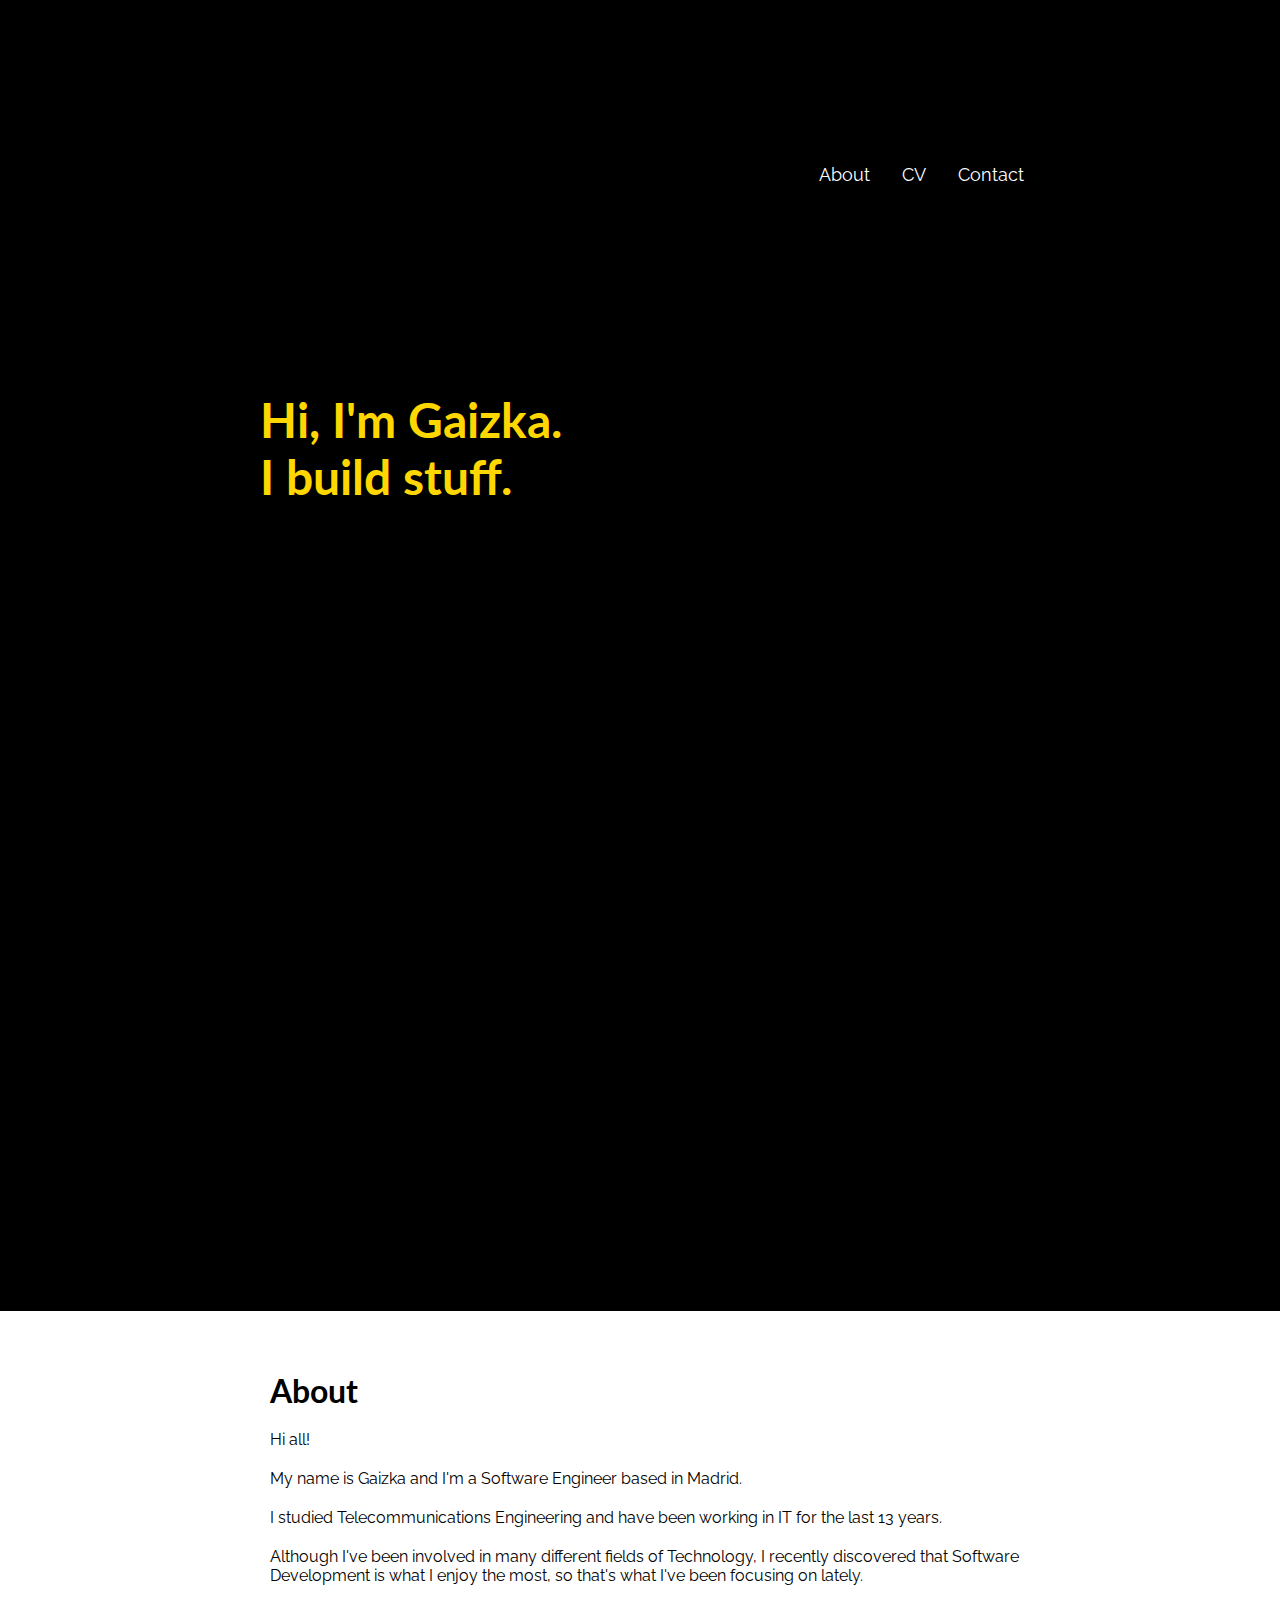
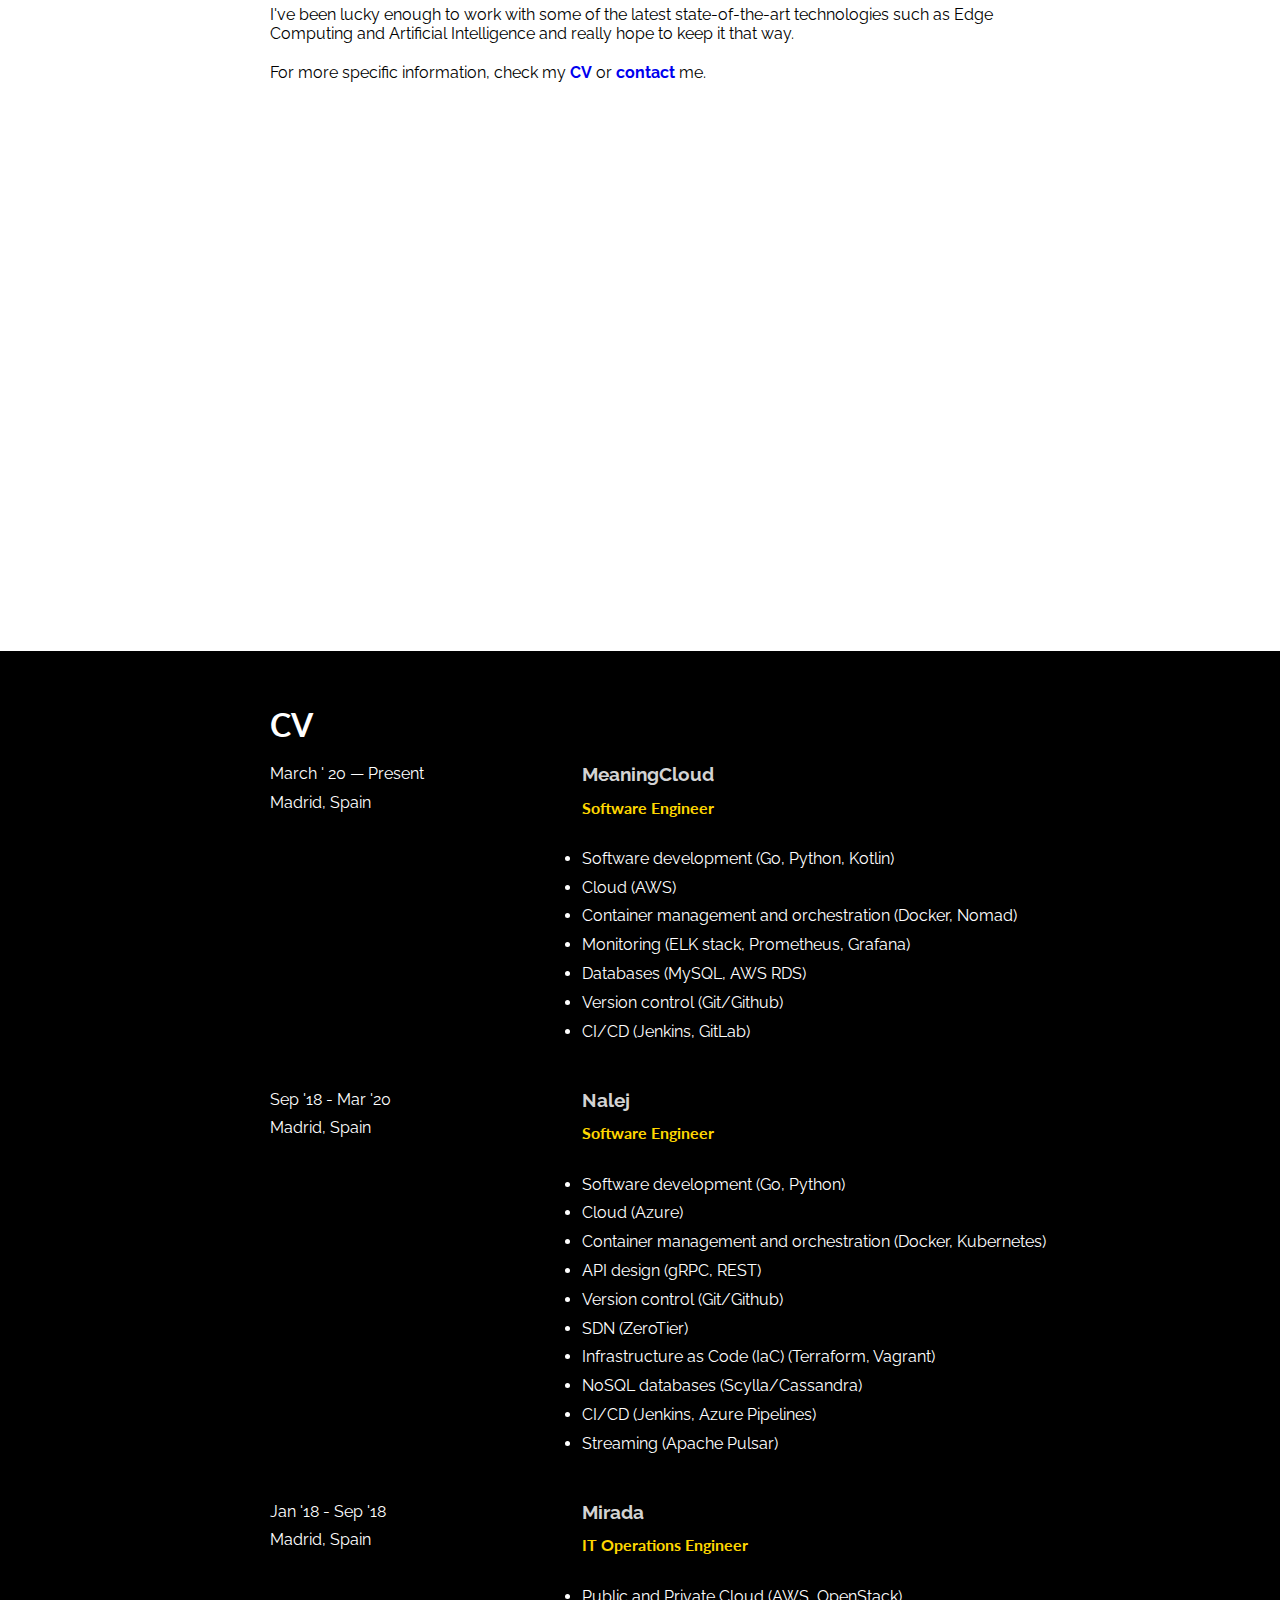
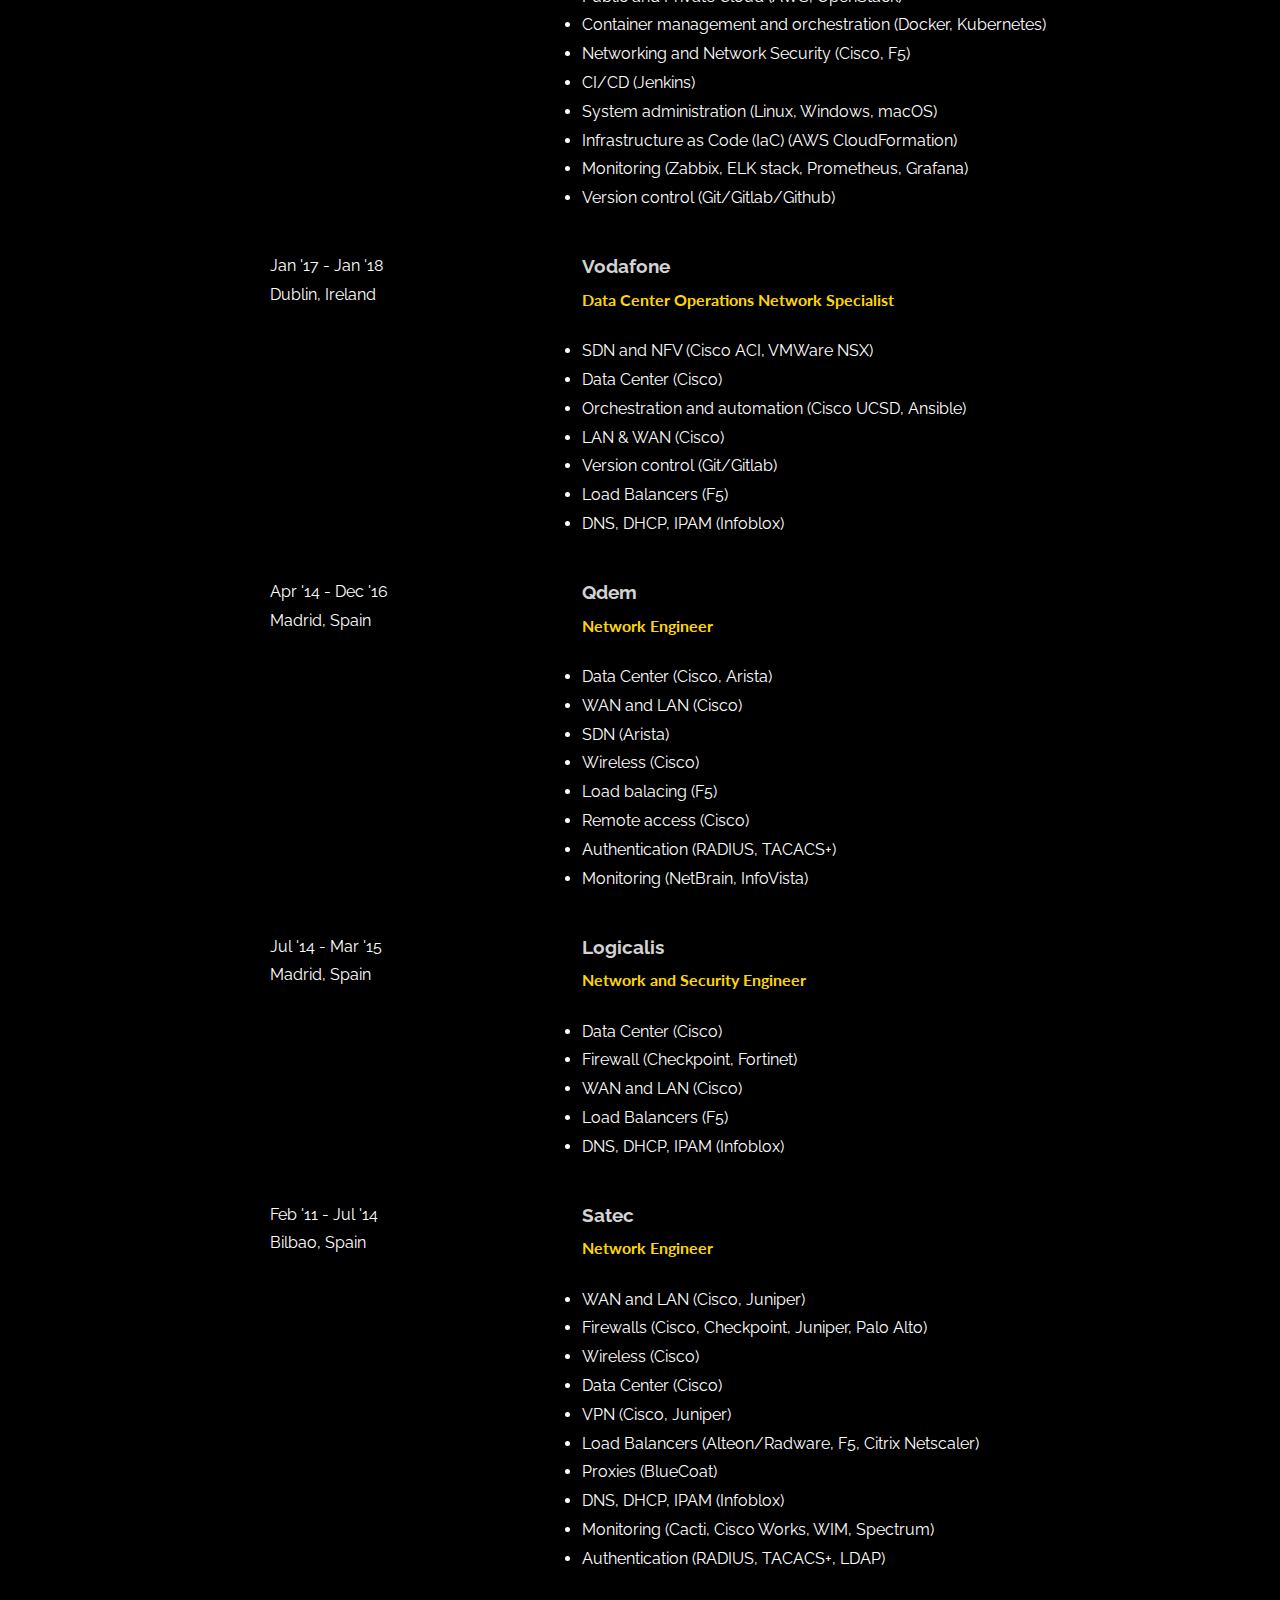
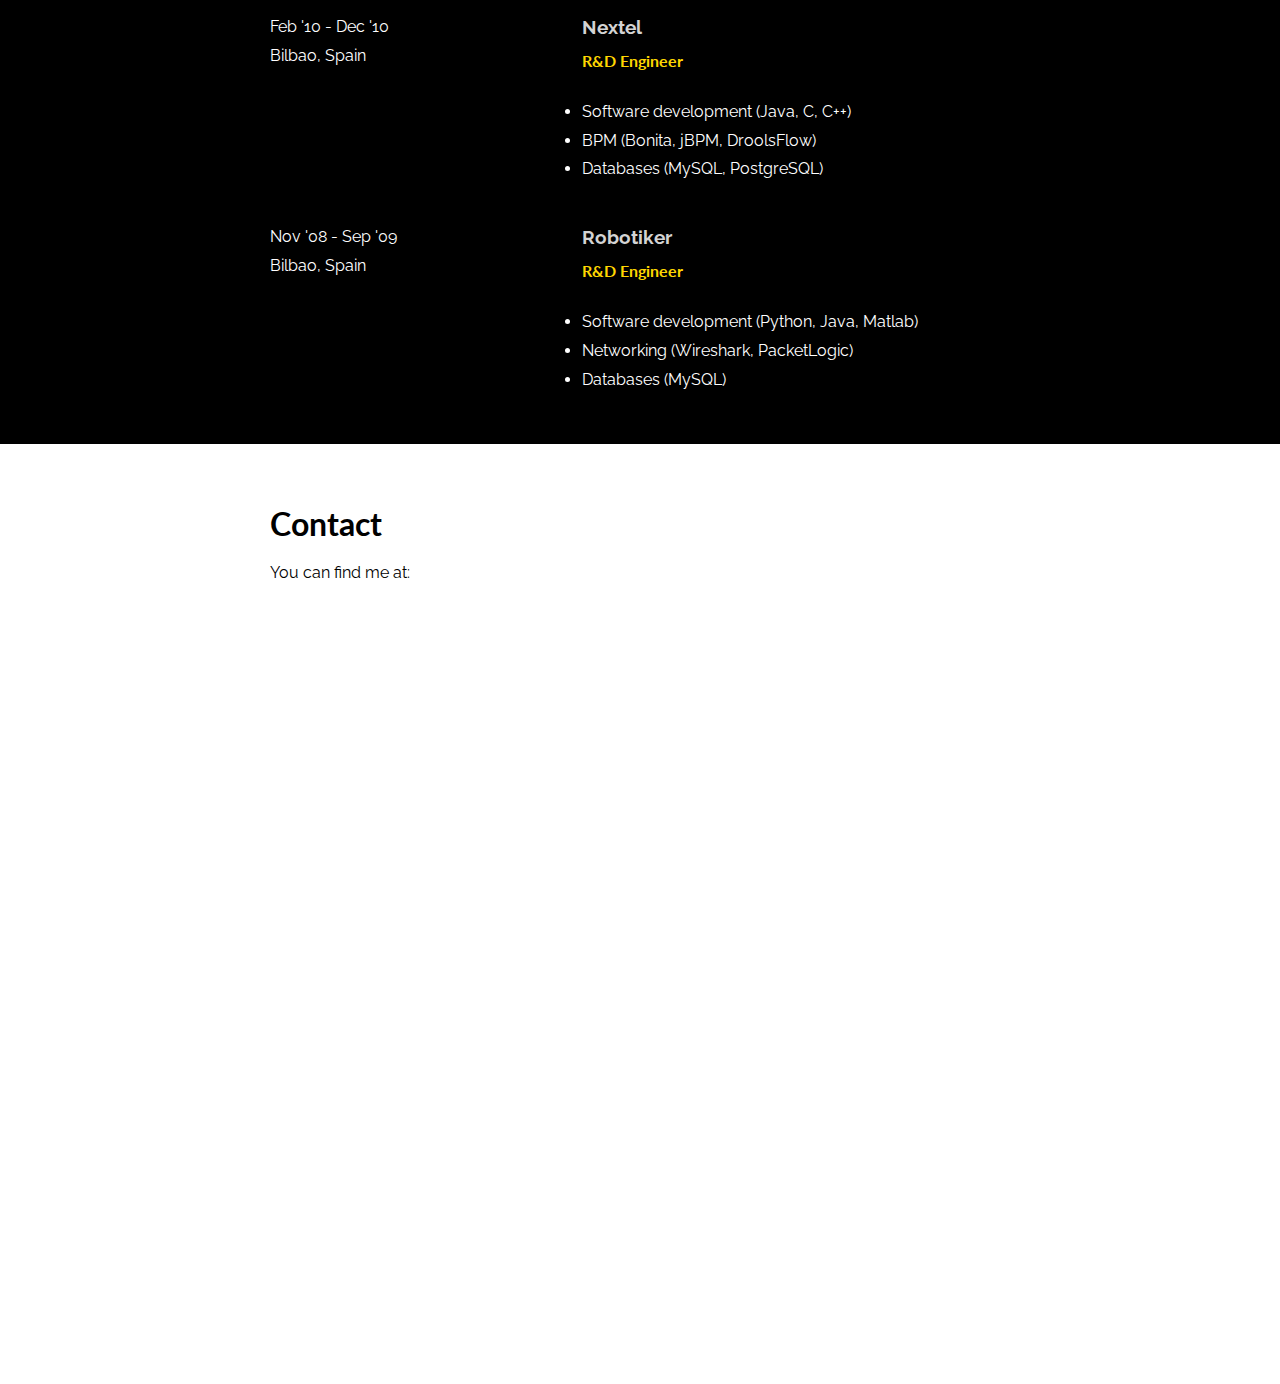
==== index.html @ 3bf5e766 "minor formatting update" ====
<!DOCTYPE html>
<html lang="en">

<head>
    <meta charset="UTF-8">
    <meta name="viewport" content="width=device-width, initial-scale=1">
    <title>Gaizka DC | Software Engineer</title>
    <link rel="stylesheet" href="css/style.css">
    <link href="https://fonts.googleapis.com/css2?family=Raleway&display=swap" rel="stylesheet">
    <link href="https://fonts.googleapis.com/css2?family=Lato&family=Raleway&display=swap" rel="stylesheet">
    <link rel="stylesheet" href="https://use.fontawesome.com/releases/v5.12.1/css/all.css"
        integrity="sha384-v8BU367qNbs/aIZIxuivaU55N5GPF89WBerHoGA4QTcbUjYiLQtKdrfXnqAcXyTv" crossorigin="anonymous">
    <script src="js/script.js"></script>
    <!-- Global site tag (gtag.js) - Google Analytics -->
    <script async src="https://www.googletagmanager.com/gtag/js?id=UA-93479069-6"></script>
    <script>
        window.dataLayer = window.dataLayer || [];

        function gtag() {
            dataLayer.push(arguments);
        }
        gtag('js', new Date());

        gtag('config', 'UA-93479069-6');
    </script>
</head>


<body>
    <header>
        <div class="max-width-800">
            <div class="header-logo">
                <a href="#top"><i class="fas fa-times-circle fa-4x"></i></a>
            </div>
            <div class="nav-bar">
                <ul>
                    <li><a href="#about">About</a></li>
                    <li><a href="#cv">CV</a></li>
                    <li><a href="#contact">Contact</a></li>
                </ul>
            </div>
        </div>
    </header>
    <section id="home">
        <div class="max-width-800">
            <h1>Hi, I'm Gaizka.<br>I build stuff.</h1>
        </div>
    </section>
    <section id="about">
        <div class="max-width-800">
            <div>
                <h2>About</h2>
                <p>Hi all!</p>
                <p>My name is Gaizka and I'm a Software Engineer based in Madrid.</p>
                <p>I studied Telecommunications Engineering and have been working in IT for the last 13 years.</p>
                <p>Although I've been involved in many different fields of Technology, I recently discovered that
                    Software Development is what I enjoy the most, so that's what I've been focusing on lately.</p>
                <p>I've been lucky enough to work with some of the latest state-of-the-art technologies such as Edge
                    Computing and Artificial Intelligence and really hope to keep it that way.</p>
                <p>For more specific information, check my <a href="#cv">CV</a> or <a href="#contact">contact</a> me.
                </p>
            </div>
        </div>
    </section>
    <section id="cv">
        <div class="max-width-800">
            <div>
                <h2>CV</h2>
                <div class="position">
                    <div class="date-location">
                        <p>March ' 20 — Present</p>
                        <p>Madrid, Spain</p>
                    </div>
                    <div class="summary">
                        <h3>MeaningCloud</h3>
                        <h4>Software Engineer</h4>
                        <ul>
                            <li>Software development (Go, Python, Kotlin)</li>
                            <li>Cloud (AWS)</li>
                            <li>Container management and orchestration (Docker, Nomad)</li>
                            <li>Monitoring (ELK stack, Prometheus, Grafana)</li>
                            <li>Databases (MySQL, AWS RDS)</li>
                            <li>Version control (Git/Github)</li>
                            <li>CI/CD (Jenkins, GitLab)</li>
                        </ul>
                    </div>
                </div>


                <div class="position">
                    <div class="date-location">
                        <p>Sep '18 - Mar '20</p>
                        <p>Madrid, Spain</p>
                    </div>
                    <div class="summary">
                        <h3>Nalej</h3>
                        <h4>Software Engineer</h4>
                        <ul>
                            <li>Software development (Go, Python)</li>
                            <li>Cloud (Azure)</li>
                            <li>Container management and orchestration (Docker, Kubernetes)</li>
                            <li>API design (gRPC, REST)</li>
                            <li>Version control (Git/Github)</li>
                            <li>SDN (ZeroTier)</li>
                            <li>Infrastructure as Code (IaC) (Terraform, Vagrant)</li>
                            <li>NoSQL databases (Scylla/Cassandra)</li>
                            <li>CI/CD (Jenkins, Azure Pipelines)</li>
                            <li>Streaming (Apache Pulsar)</li>
                        </ul>
                    </div>
                </div>

                <div class="position">
                    <div class="date-location">
                        <p>Jan '18 - Sep '18</p>
                        <p>Madrid, Spain</p>
                    </div>
                    <div class="summary">
                        <h3>Mirada</h3>
                        <h4>IT Operations Engineer</h4>
                        <ul>
                            <li>Public and Private Cloud (AWS, OpenStack)</li>
                            <li>Container management and orchestration (Docker, Kubernetes)</li>
                            <li>Networking and Network Security (Cisco, F5)</li>
                            <li>CI/CD (Jenkins)</li>
                            <li>System administration (Linux, Windows, macOS)</li>
                            <li>Infrastructure as Code (IaC) (AWS CloudFormation)</li>
                            <li>Monitoring (Zabbix, ELK stack, Prometheus, Grafana)</li>
                            <li>Version control (Git/Gitlab/Github)</li>
                        </ul>
                    </div>
                </div>

                <div class="position">
                    <div class="date-location">
                        <p>Jan '17 - Jan '18</p>
                        <p>Dublin, Ireland</p>
                    </div>
                    <div class="summary">
                        <h3>Vodafone</h3>
                        <h4>Data Center Operations Network Specialist</h4>
                        <ul>
                            <li>SDN and NFV (Cisco ACI, VMWare NSX)</li>
                            <li>Data Center (Cisco)</li>
                            <li>Orchestration and automation (Cisco UCSD, Ansible)</li>
                            <li>LAN & WAN (Cisco)</li>
                            <li>Version control (Git/Gitlab)</li>
                            <li>Load Balancers (F5)</li>
                            <li>DNS, DHCP, IPAM (Infoblox)</li>
                        </ul>
                    </div>
                </div>

                <div class="position">
                    <div class="date-location">
                        <p>Apr '14 - Dec '16</p>
                        <p>Madrid, Spain</p>
                    </div>
                    <div class="summary">
                        <h3>Qdem</h3>
                        <h4>Network Engineer</h4>
                        <ul>
                            <li>Data Center (Cisco, Arista)</li>
                            <li>WAN and LAN (Cisco)</li>
                            <li>SDN (Arista)</li>
                            <li>Wireless (Cisco)</li>
                            <li>Load balacing (F5)</li>
                            <li>Remote access (Cisco)</li>
                            <li>Authentication (RADIUS, TACACS+)</li>
                            <li>Monitoring (NetBrain, InfoVista)</li>
                        </ul>
                    </div>
                </div>

                <div class="position">
                    <div class="date-location">
                        <p>Jul '14 - Mar '15</p>
                        <p>Madrid, Spain</p>
                    </div>
                    <div class="summary">
                        <h3>Logicalis</h3>
                        <h4>Network and Security Engineer</h4>
                        <ul>
                            <li>Data Center (Cisco)</li>
                            <li>Firewall (Checkpoint, Fortinet)</li>
                            <li>WAN and LAN (Cisco)</li>
                            <li>Load Balancers (F5)</li>
                            <li>DNS, DHCP, IPAM (Infoblox)</li>
                        </ul>
                    </div>
                </div>

                <div class="position">
                    <div class="date-location">
                        <p>Feb '11 - Jul '14</p>
                        <p>Bilbao, Spain</p>
                    </div>
                    <div class="summary">
                        <h3>Satec</h3>
                        <h4>Network Engineer</h4>
                        <ul>
                            <li>WAN and LAN (Cisco, Juniper)</li>
                            <li>Firewalls (Cisco, Checkpoint, Juniper, Palo Alto)</li>
                            <li>Wireless (Cisco)</li>
                            <li>Data Center (Cisco)</li>
                            <li>VPN (Cisco, Juniper)</li>
                            <li>Load Balancers (Alteon/Radware, F5, Citrix Netscaler)</li>
                            <li>Proxies (BlueCoat)</li>
                            <li>DNS, DHCP, IPAM (Infoblox)</li>
                            <li>Monitoring (Cacti, Cisco Works, WIM, Spectrum)</li>
                            <li>Authentication (RADIUS, TACACS+, LDAP)</li>
                        </ul>
                    </div>
                </div>

                <div class="position">
                    <div class="date-location">
                        <p>Feb '10 - Dec '10</p>
                        <p>Bilbao, Spain</p>
                    </div>
                    <div class="summary">
                        <h3>Nextel</h3>
                        <h4>R&D Engineer</h4>
                        <ul>
                            <li>Software development (Java, C, C++)</li>
                            <li>BPM (Bonita, jBPM, DroolsFlow)</li>
                            <li>Databases (MySQL, PostgreSQL)</li>
                        </ul>
                    </div>
                </div>

                <div class="position">
                    <div class="date-location">
                        <p>Nov '08 - Sep '09</p>
                        <p>Bilbao, Spain</p>
                    </div>
                    <div class="summary">
                        <h3>Robotiker</h3>
                        <h4>R&D Engineer</h4>
                        <ul>
                            <li>Software development (Python, Java, Matlab)</li>
                            <li>Networking (Wireshark, PacketLogic)</li>
                            <li>Databases (MySQL)</li>
                        </ul>
                    </div>
                </div>
            </div>
        </div>
    </section>
    <section id="contact">
        <div class="max-width-800">
            <div>
                <h2>Contact</h2>
                <div class="contact-me">
                    <p>You can find me at:</p>
                    <div class="social">
                        <a href="https://linkedin.com/in/gaizkadc" class="fab fa-linkedin social" target="_blank"></a>
                        <a href="https://github.com/gaizkadc" class="fab fa-github social" target="_blank"></a>
                        <a href="mailto:gaizka@gaizkadc.com?Subject=Hi%20Gaizka" class="fas fa-envelope social"
                            target="_blank"></a>
                        <a href="https://twitter.com/gaizkadev" class="fab fa-twitter social" target="_blank"></a>
                        <a href="https://instagram.com/gaizka.dc" class="fab fa-instagram social" target="_blank"></a>
                    </div>
                </div>
            </div>
        </div>
    </section>
    <button onclick="topFunction()" id="backToTopBtn" title="Back to top">
        <i class="fas fa-arrow-circle-up fa-4x"></i>
    </button>
</body>
---- css/style.css ----
* {
    padding: 0px;
    margin: 0px auto;
}

html,
body {
    scroll-behavior: smooth;
    background-color: black;
    color: white;
    font-family: 'Raleway', sans-serif;
}

h1 {
    font-family: 'Lato', sans-serif;
    font-size: 3rem;
}

section {
    min-height: 100vh;
    border: 0px;
    width: 100%;
    display: inline-block;
    padding: 20px;
}

section h2 {
    font-family: 'Lato', sans-serif;
    color: white;
    padding-top: 40px;
}

header {
    height: 130px;
    align-items: center;
    padding-top: 30px;
}

.header-logo {
    padding: 10px;
    height: 100px;
}

.header-logo a {
    color: white;
    text-decoration: none;
    font-size: 1.2rem;
    padding: 10px;
    display: inline-block;
    text-align: center;
}

.header-logo a:hover {
    color: lightgrey;
}

.nav-bar ul {
    list-style-type: none;
    margin: 0;
    padding: 0;
    overflow: hidden;
    background-color: black;
    float: right;
}

.nav-bar li {
    float: left;
}

.nav-bar li a {
    display: block;
    color: white;
    text-align: center;
    padding: 14px 16px;
    text-decoration: none;
    font-size: 1.1rem;
}

.nav-bar li a:hover {
    font-weight: bolder;
    color: gold;
}

.max-width-800 {
    margin: auto;
    max-width: 800px;
    width: 100%;
}

#home {
    padding-top: 15%;
    color: white;
}

#home h1 {
    color: gold;
}

#about {
    background-color: white;
    color: black;
}

#about h2 {
    color: black;
}

#about a {
    text-decoration: none;
    font-weight: bolder;
}

#about a:visited {
    color: black;
}

#about a:hover {
    color: gold;
}

#about p {
    padding: 10px;
}

h2 {
    padding: 10px;
    font-size: 2rem;
}

#cv {
    line-height: 1.8em;
    background-color: black;
    color: white;
}

#cv .position {
    display: flex;
    padding: 10px;
}

#cv .date-location {
    flex: 40%;
}

#cv .summary {
    flex: 60%;
}

#cv .summary h3 {
    color: lightgrey;
}

#cv .summary h4 {
    padding-top: 5px;
    font-family: 'Lato', sans-serif;
    margin-bottom: 1.4rem;
    color: gold;
}

#cv ul {
    margin-bottom: 1.2rem;
}

#cv li {
    color: white;
}

#contact {
    background-color: white;
    color: black;
}

#contact h2 {
    color: black;
}

#contact p {
    padding: 10px;
}

.social {
    text-align: center;
    padding: 30px;
}

.social a:hover {
    color: gold;
}

.contact-me a {
    font-size: 3rem;
    text-decoration: none;
    color: black;
}

#backToTopBtn {
    position: fixed;
    bottom: 20px;
    right: 30px;
    z-index: 99;
    border: none;
    color: lightgrey;
    background-color: Transparent;
    background-repeat: no-repeat;
    cursor: pointer;
    overflow: hidden;
    outline: none;
}

#backToTopBtn:hover {
    color: gold;
}

.site404 {
    font-family: 'Lato', sans-serif;
}

.site404 h1 {
    font-size: 8rem;
    color: gold;
    padding: 20% 0;
}

.site404 h2 {
    font-size: 2rem;
    color: white;
}

@media screen and (max-width: 500px) {}
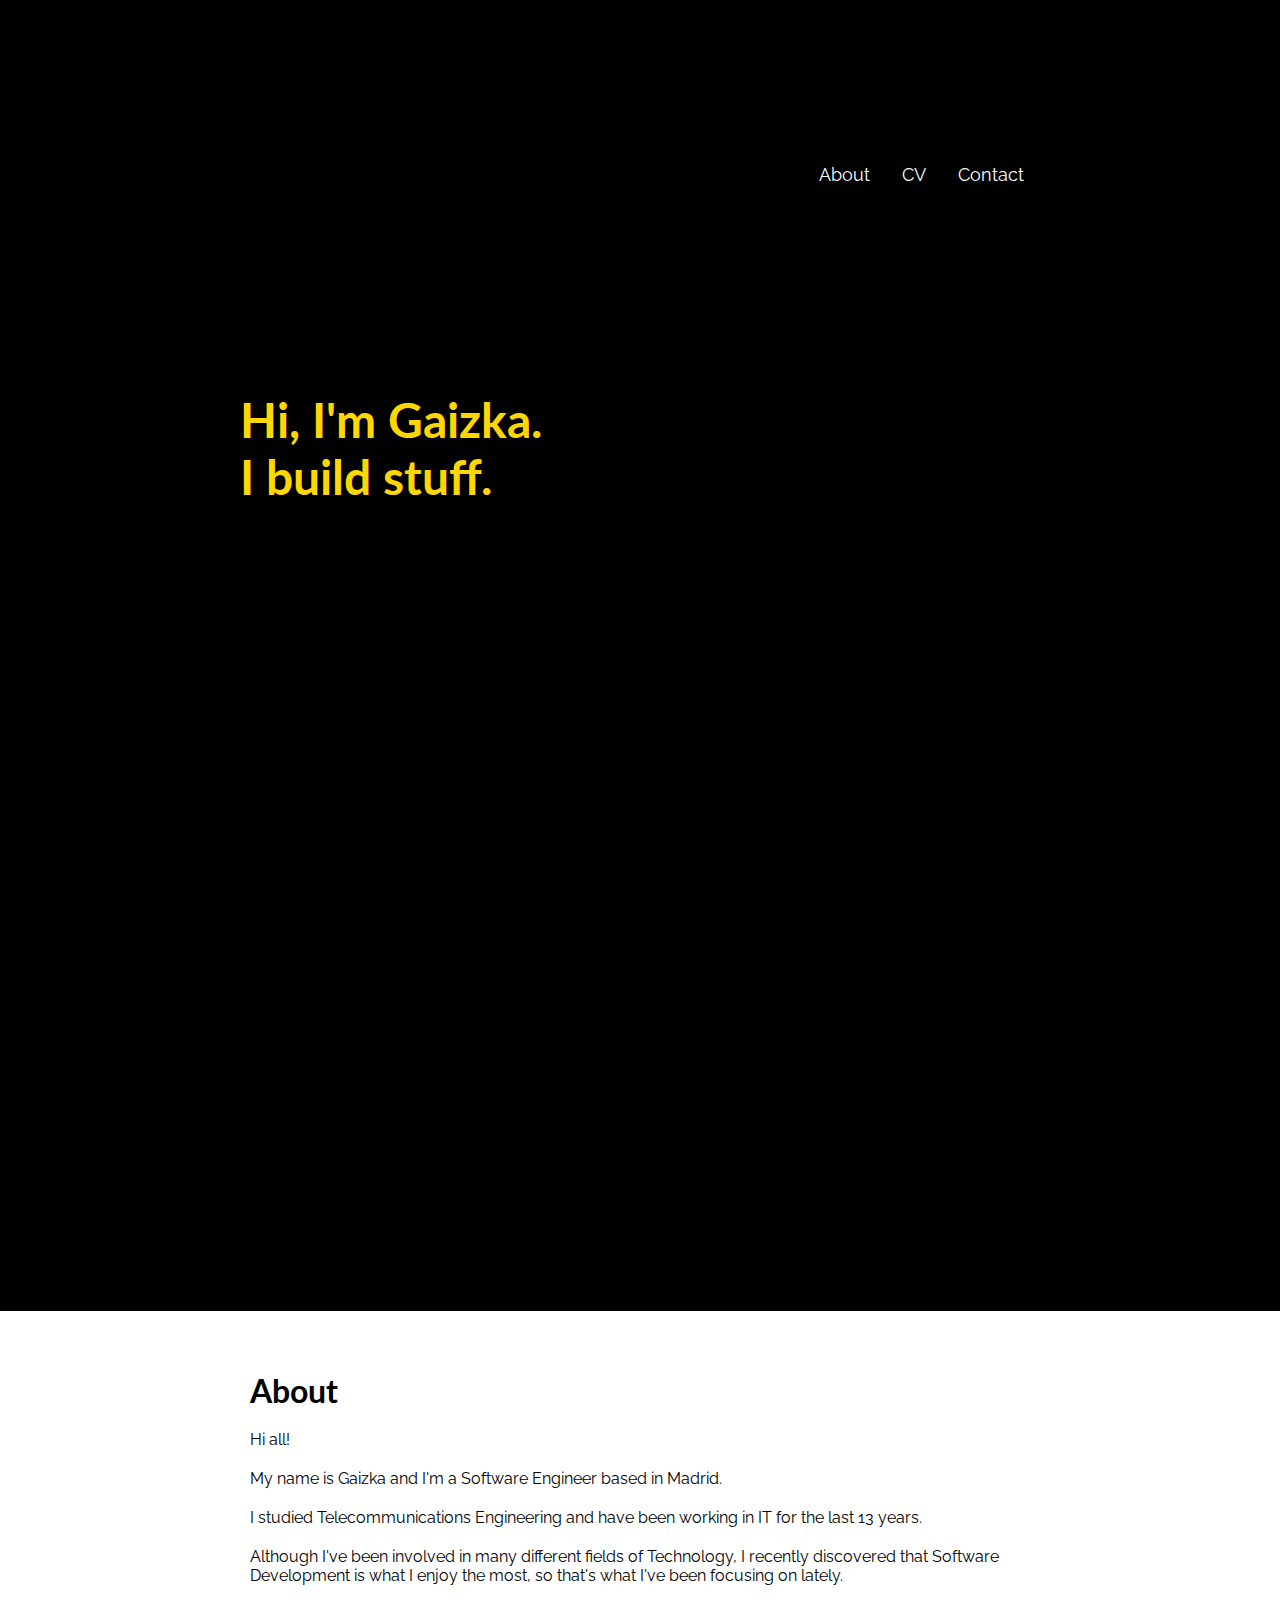
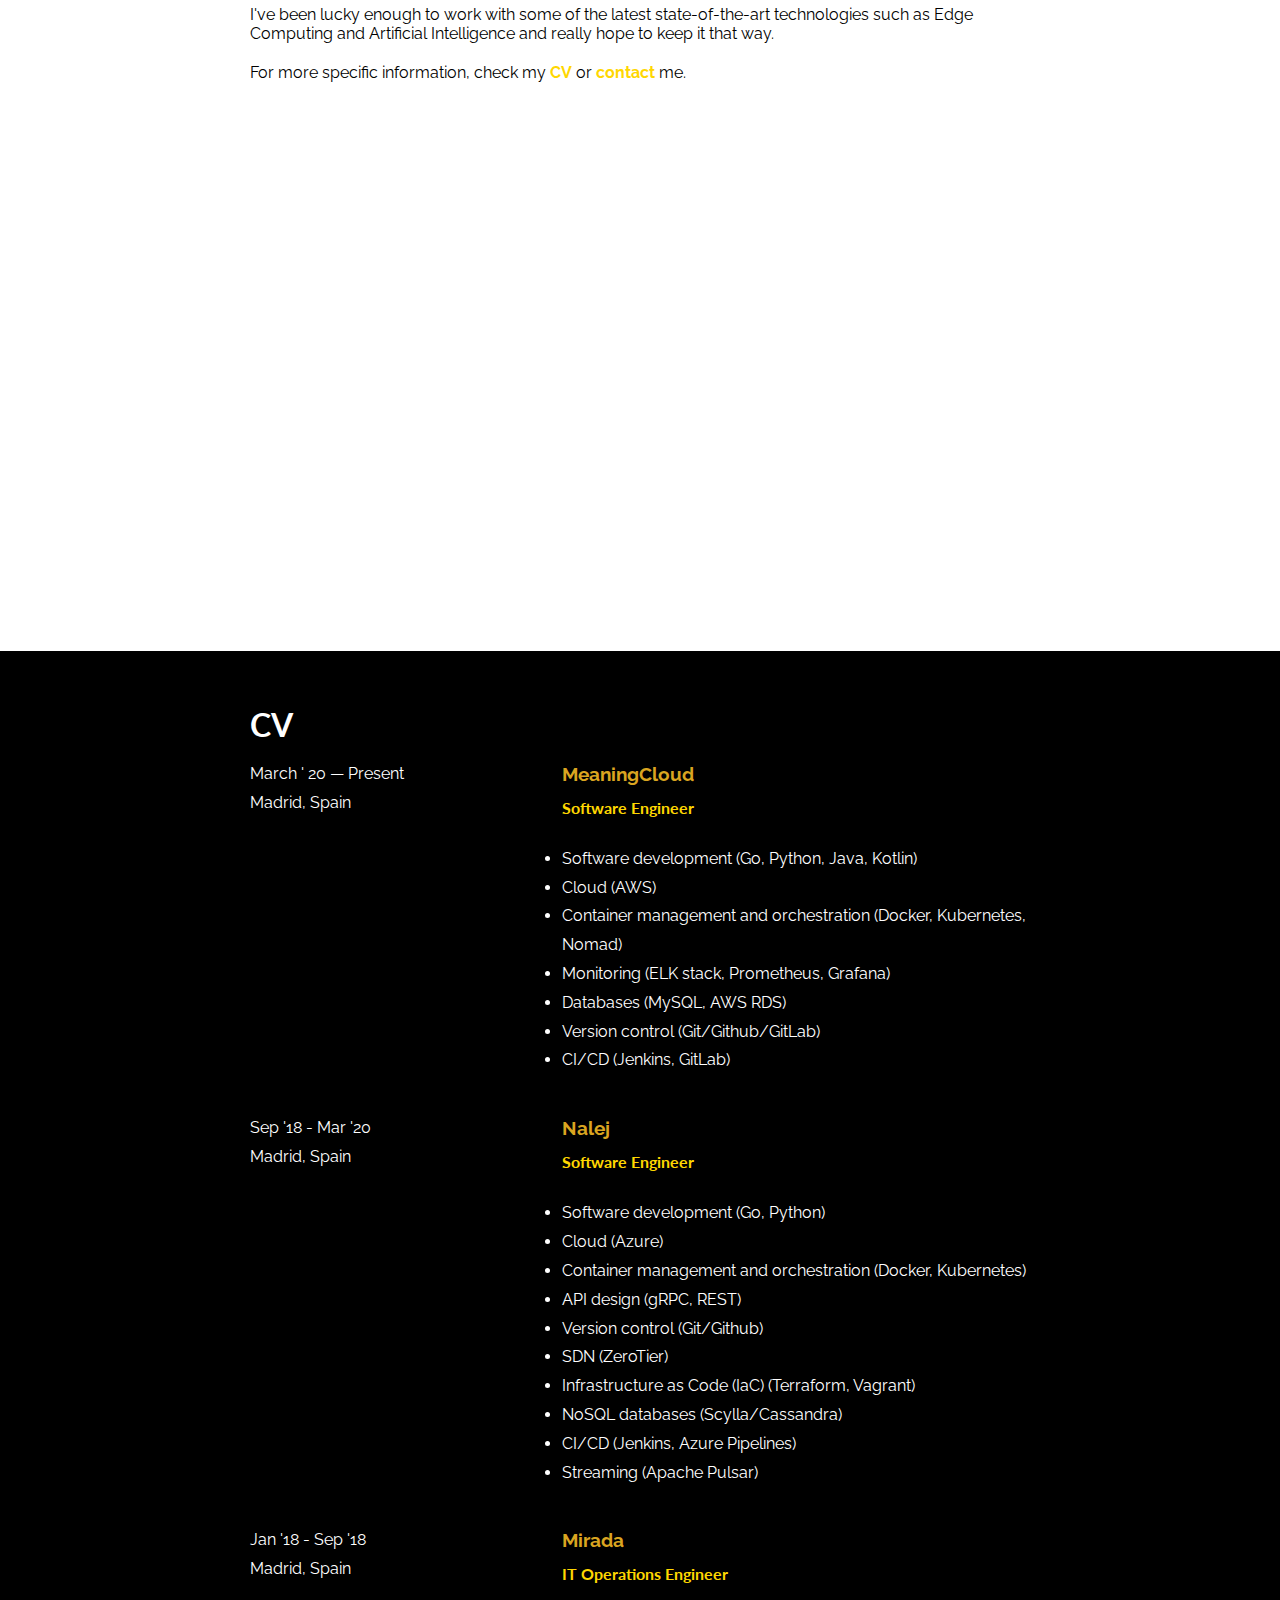
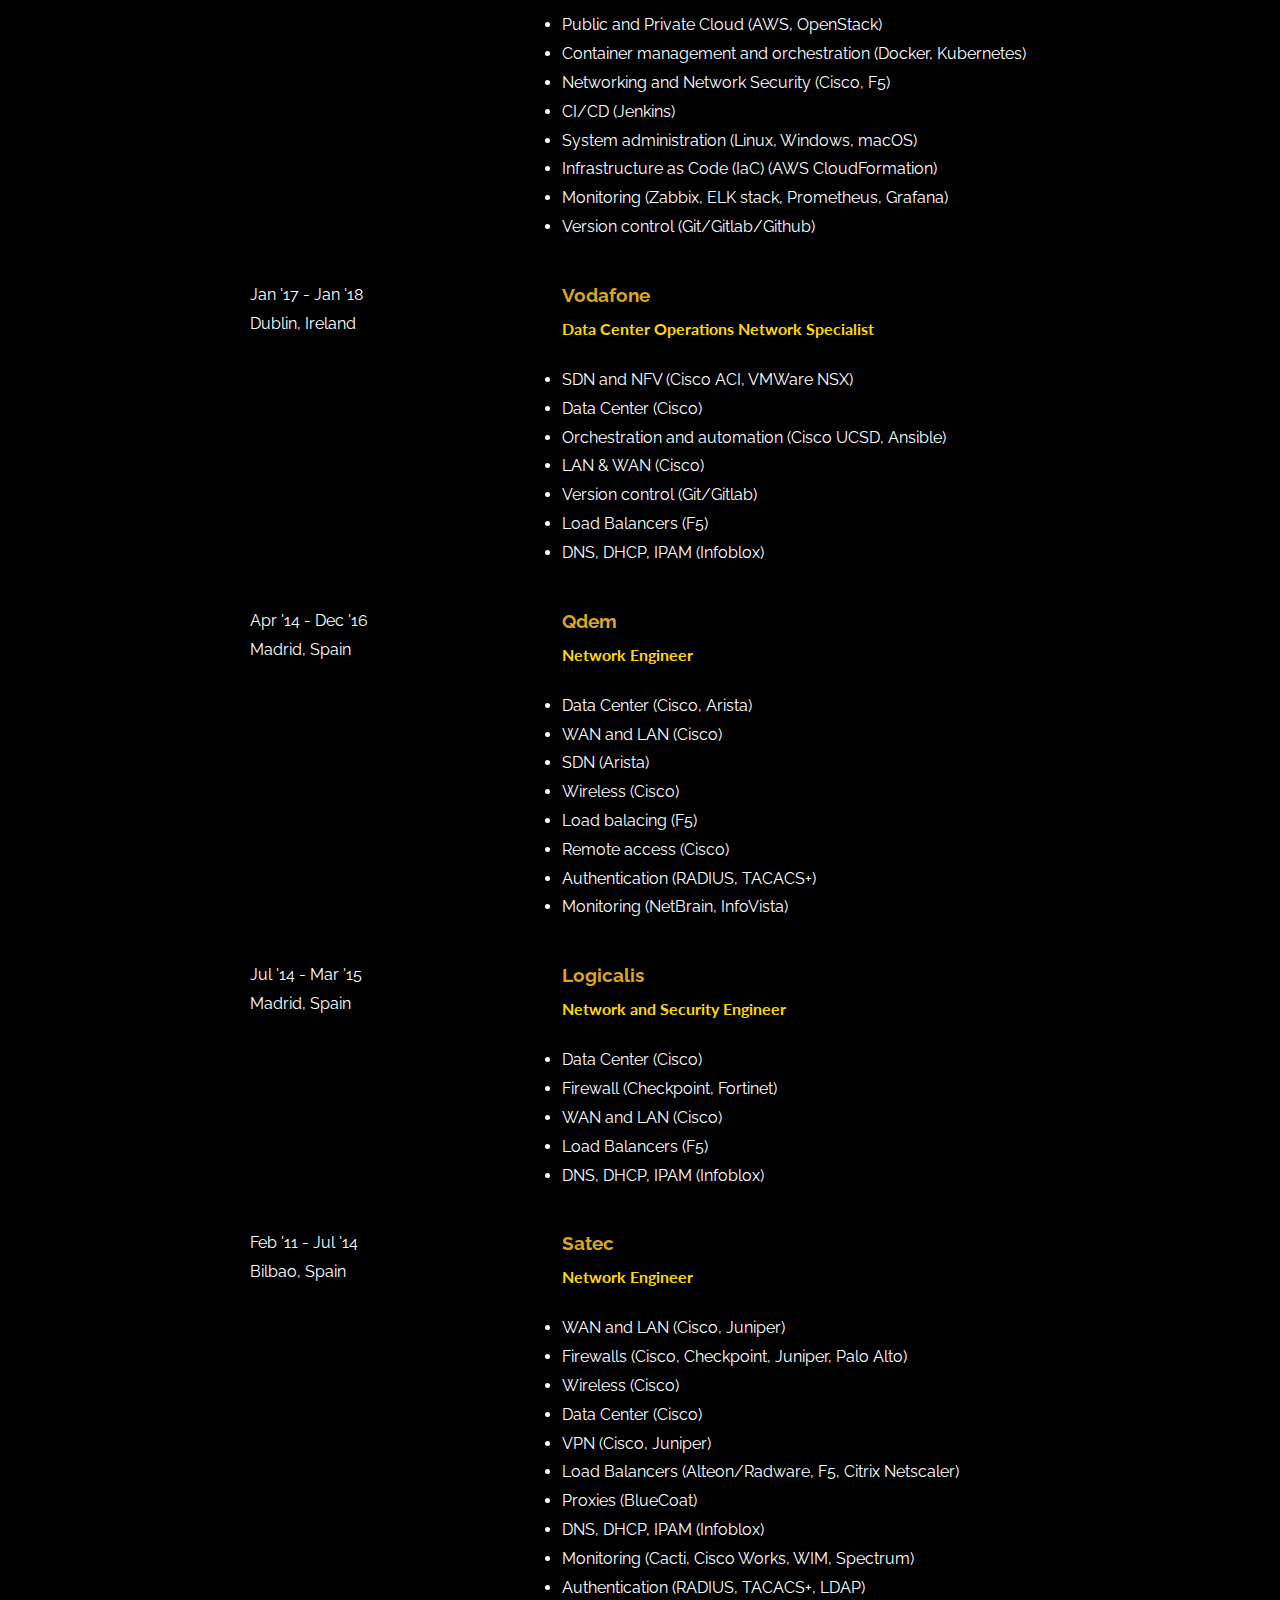
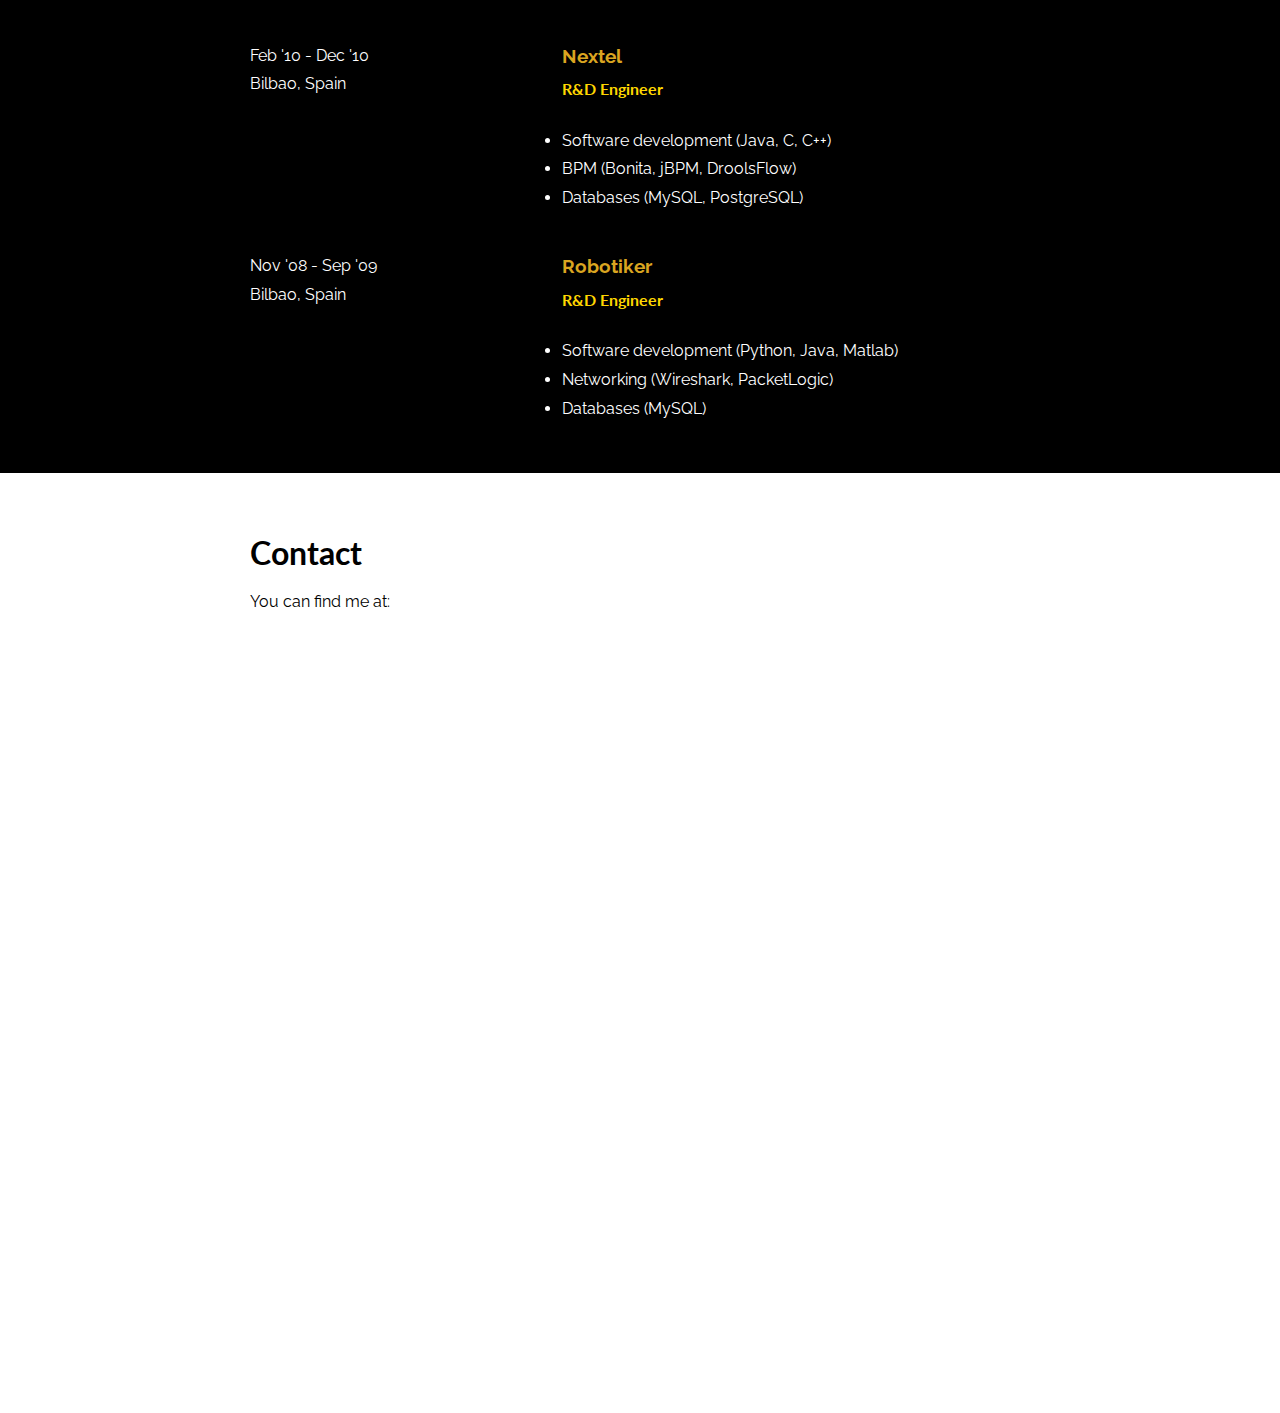
==== commit 94938dbd: "minor cosmetic changes and MC experience updated" ====
--- a/index.html
+++ b/index.html
@@ -8,8 +8,7 @@
     <link rel="stylesheet" href="css/style.css">
     <link href="https://fonts.googleapis.com/css2?family=Raleway&display=swap" rel="stylesheet">
     <link href="https://fonts.googleapis.com/css2?family=Lato&family=Raleway&display=swap" rel="stylesheet">
-    <link rel="stylesheet" href="https://use.fontawesome.com/releases/v5.12.1/css/all.css"
-        integrity="sha384-v8BU367qNbs/aIZIxuivaU55N5GPF89WBerHoGA4QTcbUjYiLQtKdrfXnqAcXyTv" crossorigin="anonymous">
+    <link rel="stylesheet" href="https://use.fontawesome.com/releases/v5.12.1/css/all.css" integrity="sha384-v8BU367qNbs/aIZIxuivaU55N5GPF89WBerHoGA4QTcbUjYiLQtKdrfXnqAcXyTv" crossorigin="anonymous">
     <script src="js/script.js"></script>
     <!-- Global site tag (gtag.js) - Google Analytics -->
     <script async src="https://www.googletagmanager.com/gtag/js?id=UA-93479069-6"></script>
@@ -53,10 +52,8 @@
                 <p>Hi all!</p>
                 <p>My name is Gaizka and I'm a Software Engineer based in Madrid.</p>
                 <p>I studied Telecommunications Engineering and have been working in IT for the last 13 years.</p>
-                <p>Although I've been involved in many different fields of Technology, I recently discovered that
-                    Software Development is what I enjoy the most, so that's what I've been focusing on lately.</p>
-                <p>I've been lucky enough to work with some of the latest state-of-the-art technologies such as Edge
-                    Computing and Artificial Intelligence and really hope to keep it that way.</p>
+                <p>Although I've been involved in many different fields of Technology, I recently discovered that Software Development is what I enjoy the most, so that's what I've been focusing on lately.</p>
+                <p>I've been lucky enough to work with some of the latest state-of-the-art technologies such as Edge Computing and Artificial Intelligence and really hope to keep it that way.</p>
                 <p>For more specific information, check my <a href="#cv">CV</a> or <a href="#contact">contact</a> me.
                 </p>
             </div>
@@ -75,12 +72,12 @@
                         <h3>MeaningCloud</h3>
                         <h4>Software Engineer</h4>
                         <ul>
-                            <li>Software development (Go, Python, Kotlin)</li>
+                            <li>Software development (Go, Python, Java, Kotlin)</li>
                             <li>Cloud (AWS)</li>
-                            <li>Container management and orchestration (Docker, Nomad)</li>
+                            <li>Container management and orchestration (Docker, Kubernetes, Nomad)</li>
                             <li>Monitoring (ELK stack, Prometheus, Grafana)</li>
                             <li>Databases (MySQL, AWS RDS)</li>
-                            <li>Version control (Git/Github)</li>
+                            <li>Version control (Git/Github/GitLab)</li>
                             <li>CI/CD (Jenkins, GitLab)</li>
                         </ul>
                     </div>
@@ -256,8 +253,7 @@
                     <div class="social">
                         <a href="https://linkedin.com/in/gaizkadc" class="fab fa-linkedin social" target="_blank"></a>
                         <a href="https://github.com/gaizkadc" class="fab fa-github social" target="_blank"></a>
-                        <a href="mailto:gaizka@gaizkadc.com?Subject=Hi%20Gaizka" class="fas fa-envelope social"
-                            target="_blank"></a>
+                        <a href="mailto:gaizka@gaizkadc.com?Subject=Hi%20Gaizka" class="fas fa-envelope social" target="_blank"></a>
                         <a href="https://twitter.com/gaizkadev" class="fab fa-twitter social" target="_blank"></a>
                         <a href="https://instagram.com/gaizka.dc" class="fab fa-instagram social" target="_blank"></a>
                     </div>
--- a/css/style.css
+++ b/css/style.css
@@ -21,7 +21,7 @@
     border: 0px;
     width: 100%;
     display: inline-block;
-    padding: 20px;
+    padding: 20px 0px;
 }
 
 section h2 {
@@ -108,14 +108,11 @@
 #about a {
     text-decoration: none;
     font-weight: bolder;
-}
-
-#about a:visited {
-    color: black;
+    color: gold;
 }
 
 #about a:hover {
-    color: gold;
+    color: goldenrod;
 }
 
 #about p {
@@ -147,7 +144,7 @@
 }
 
 #cv .summary h3 {
-    color: lightgrey;
+    color: goldenrod;
 }
 
 #cv .summary h4 {
@@ -199,7 +196,7 @@
     right: 30px;
     z-index: 99;
     border: none;
-    color: lightgrey;
+    color: gold;
     background-color: Transparent;
     background-repeat: no-repeat;
     cursor: pointer;
@@ -208,7 +205,7 @@
 }
 
 #backToTopBtn:hover {
-    color: gold;
+    color: goldenrod;
 }
 
 .site404 {
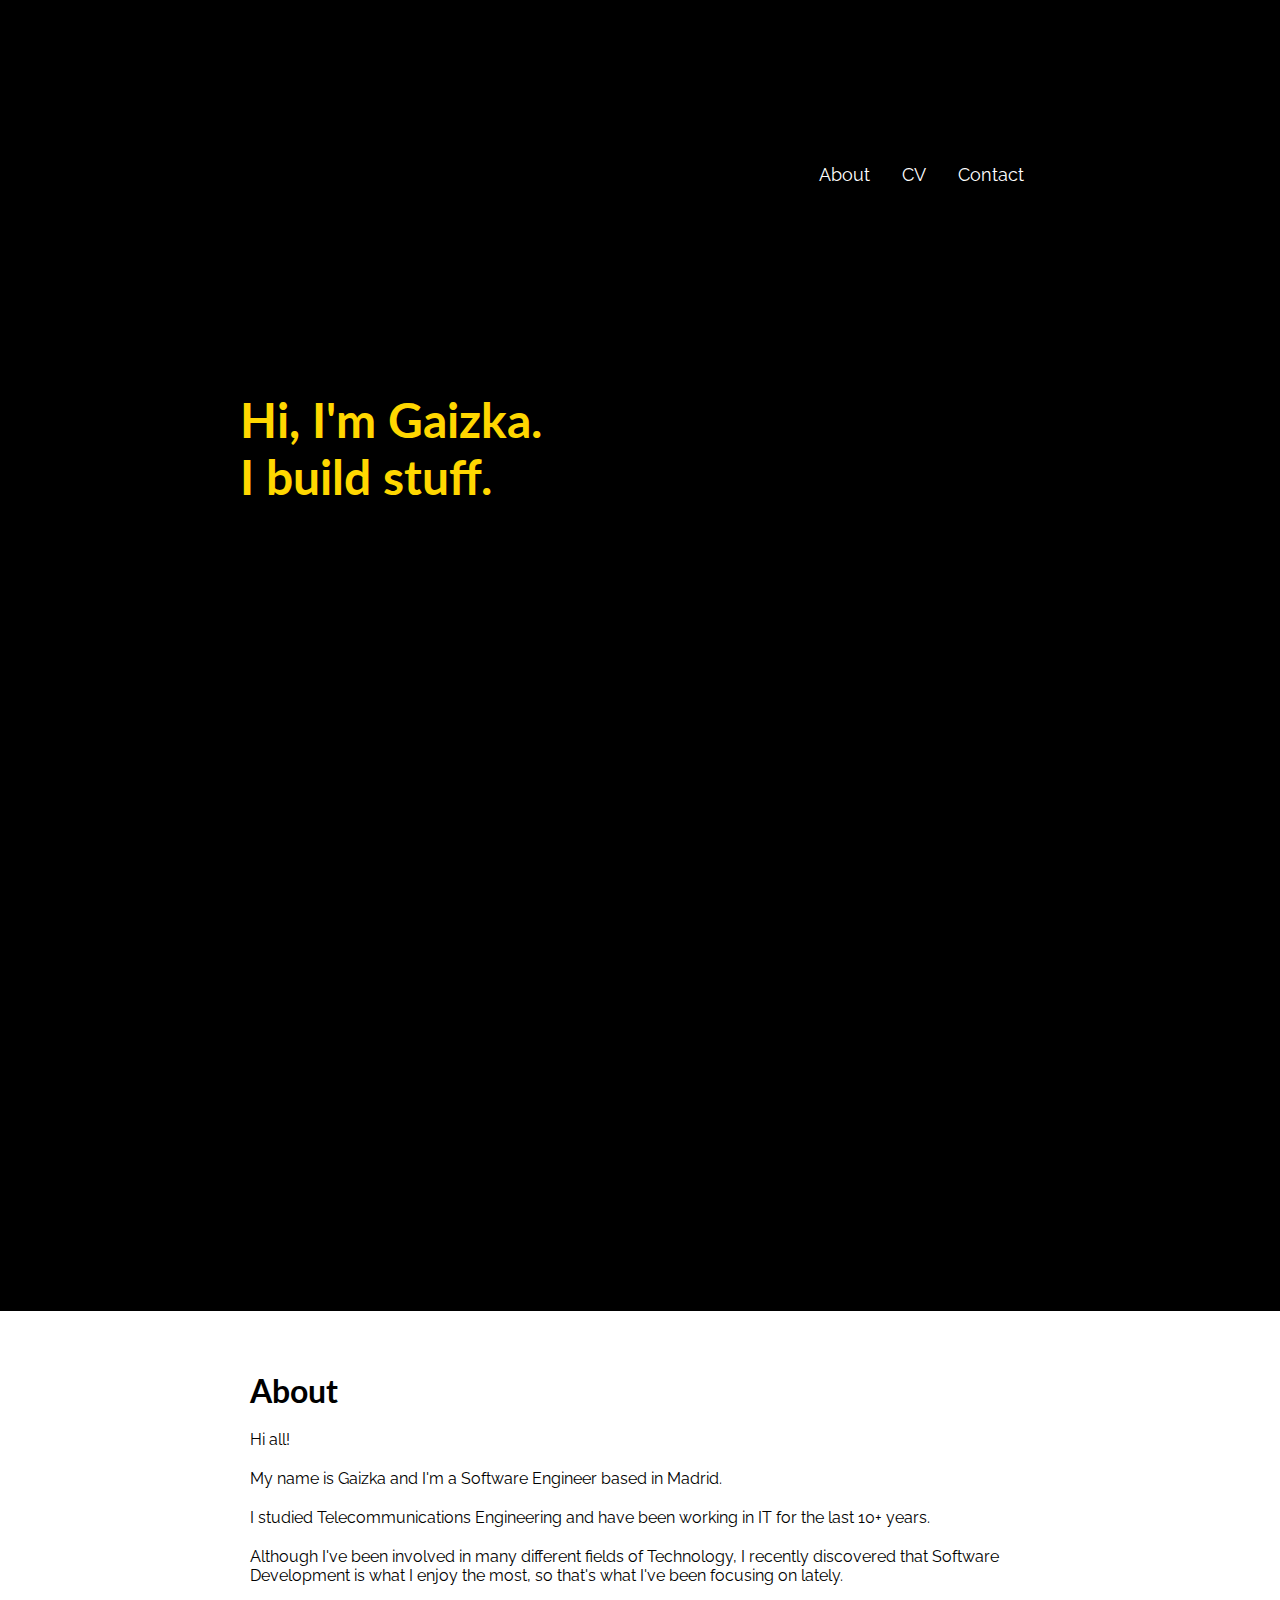
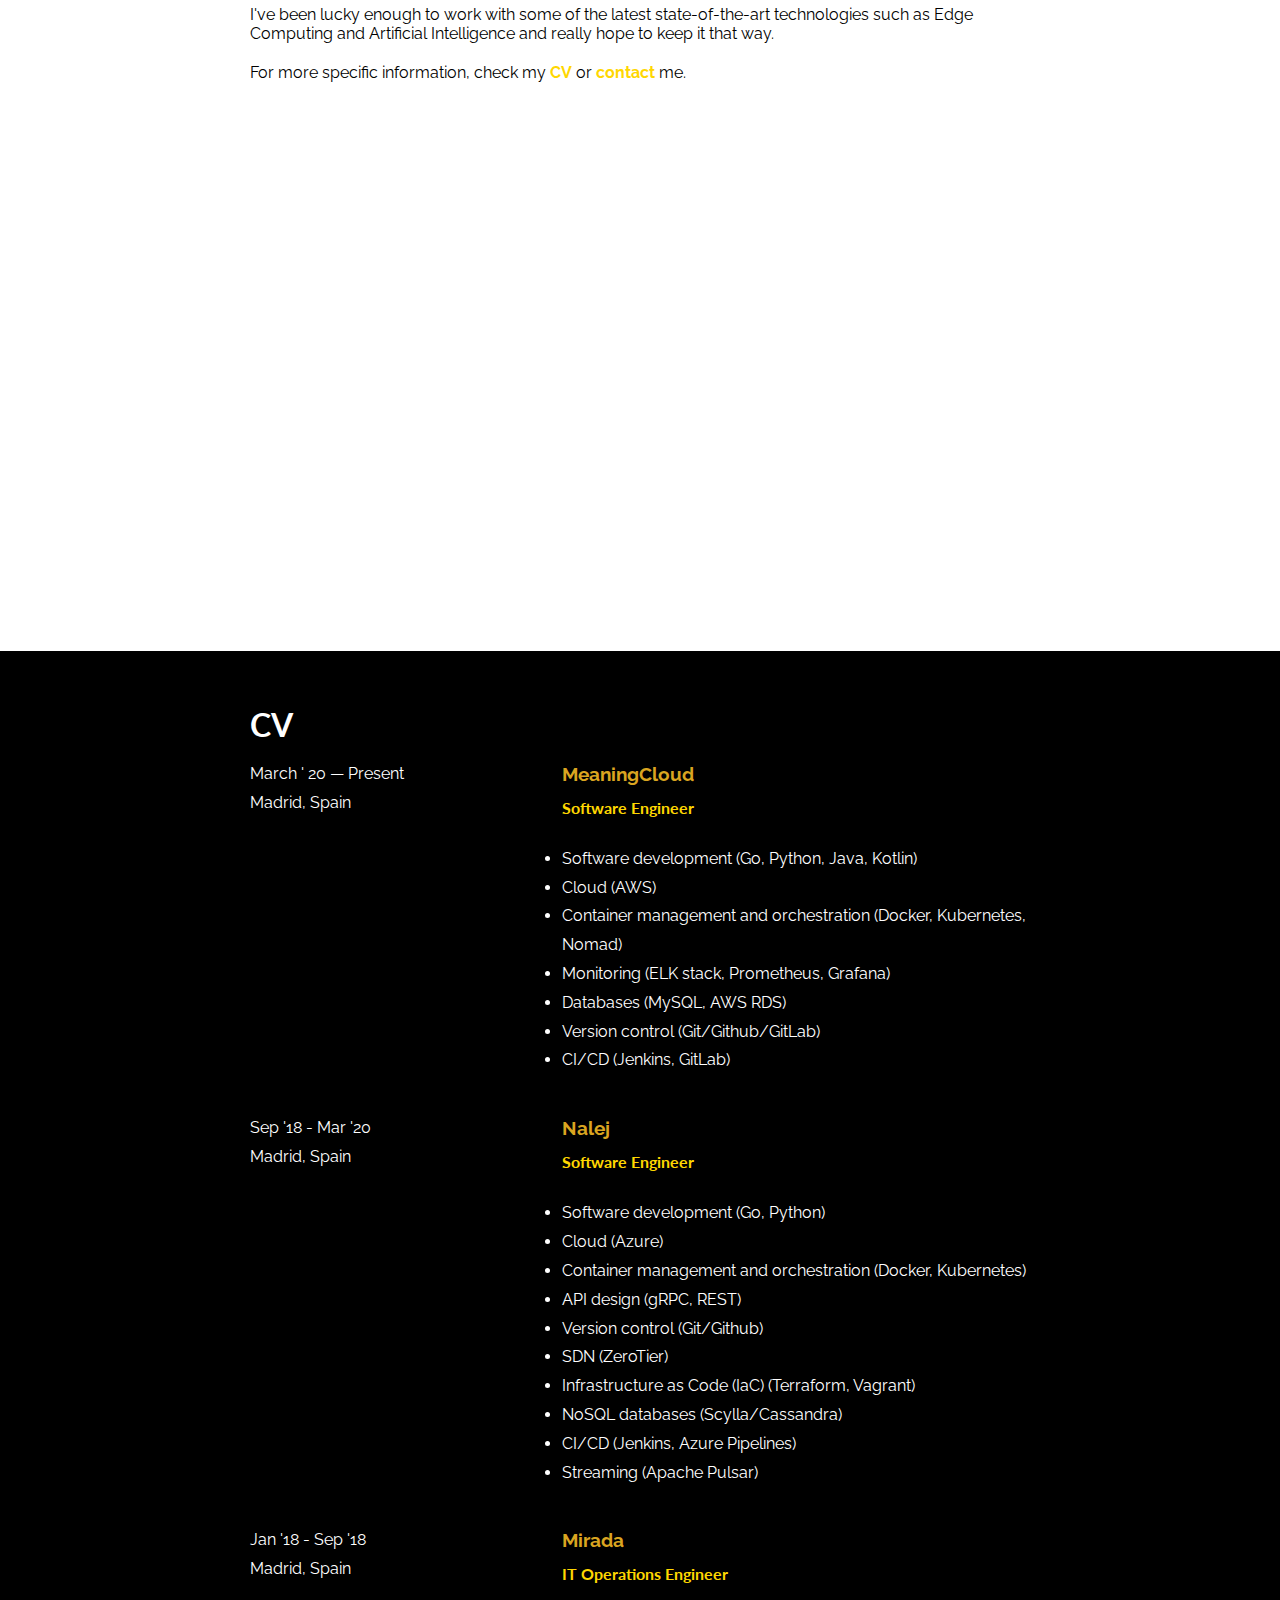
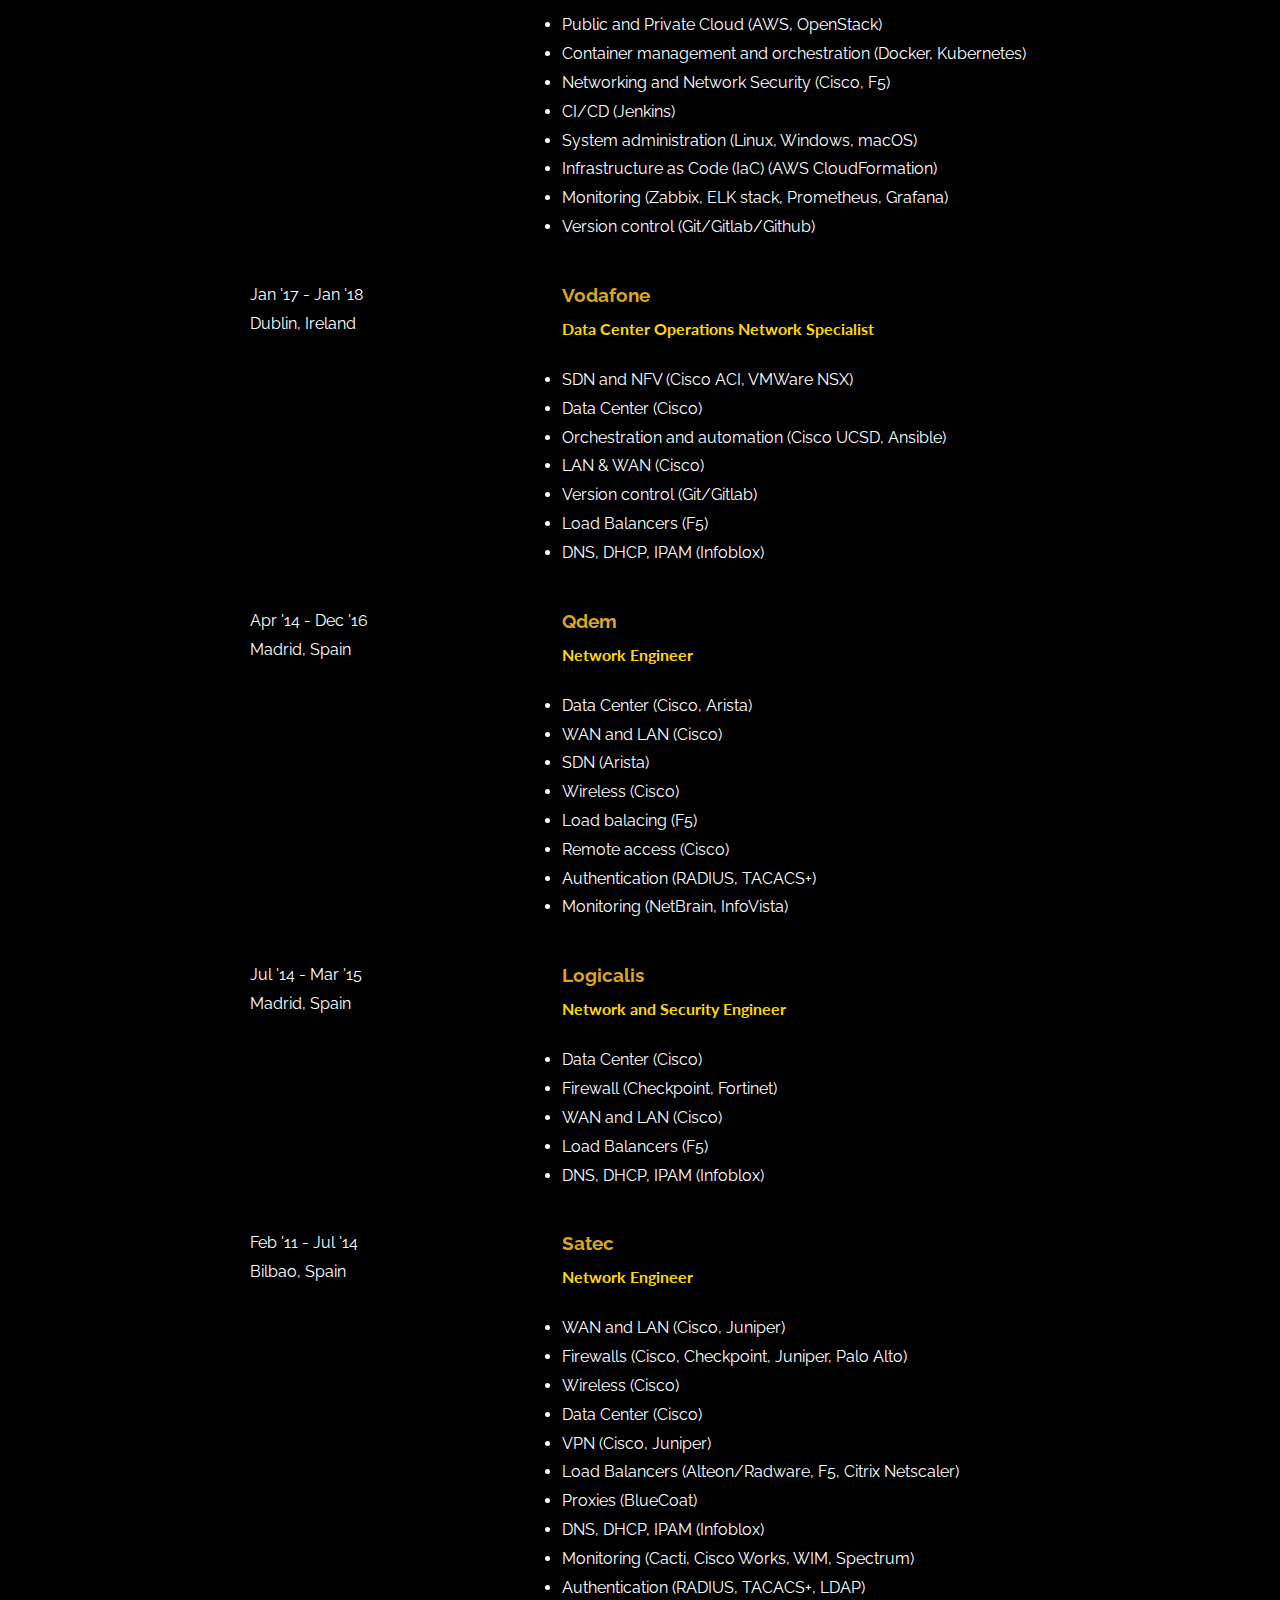
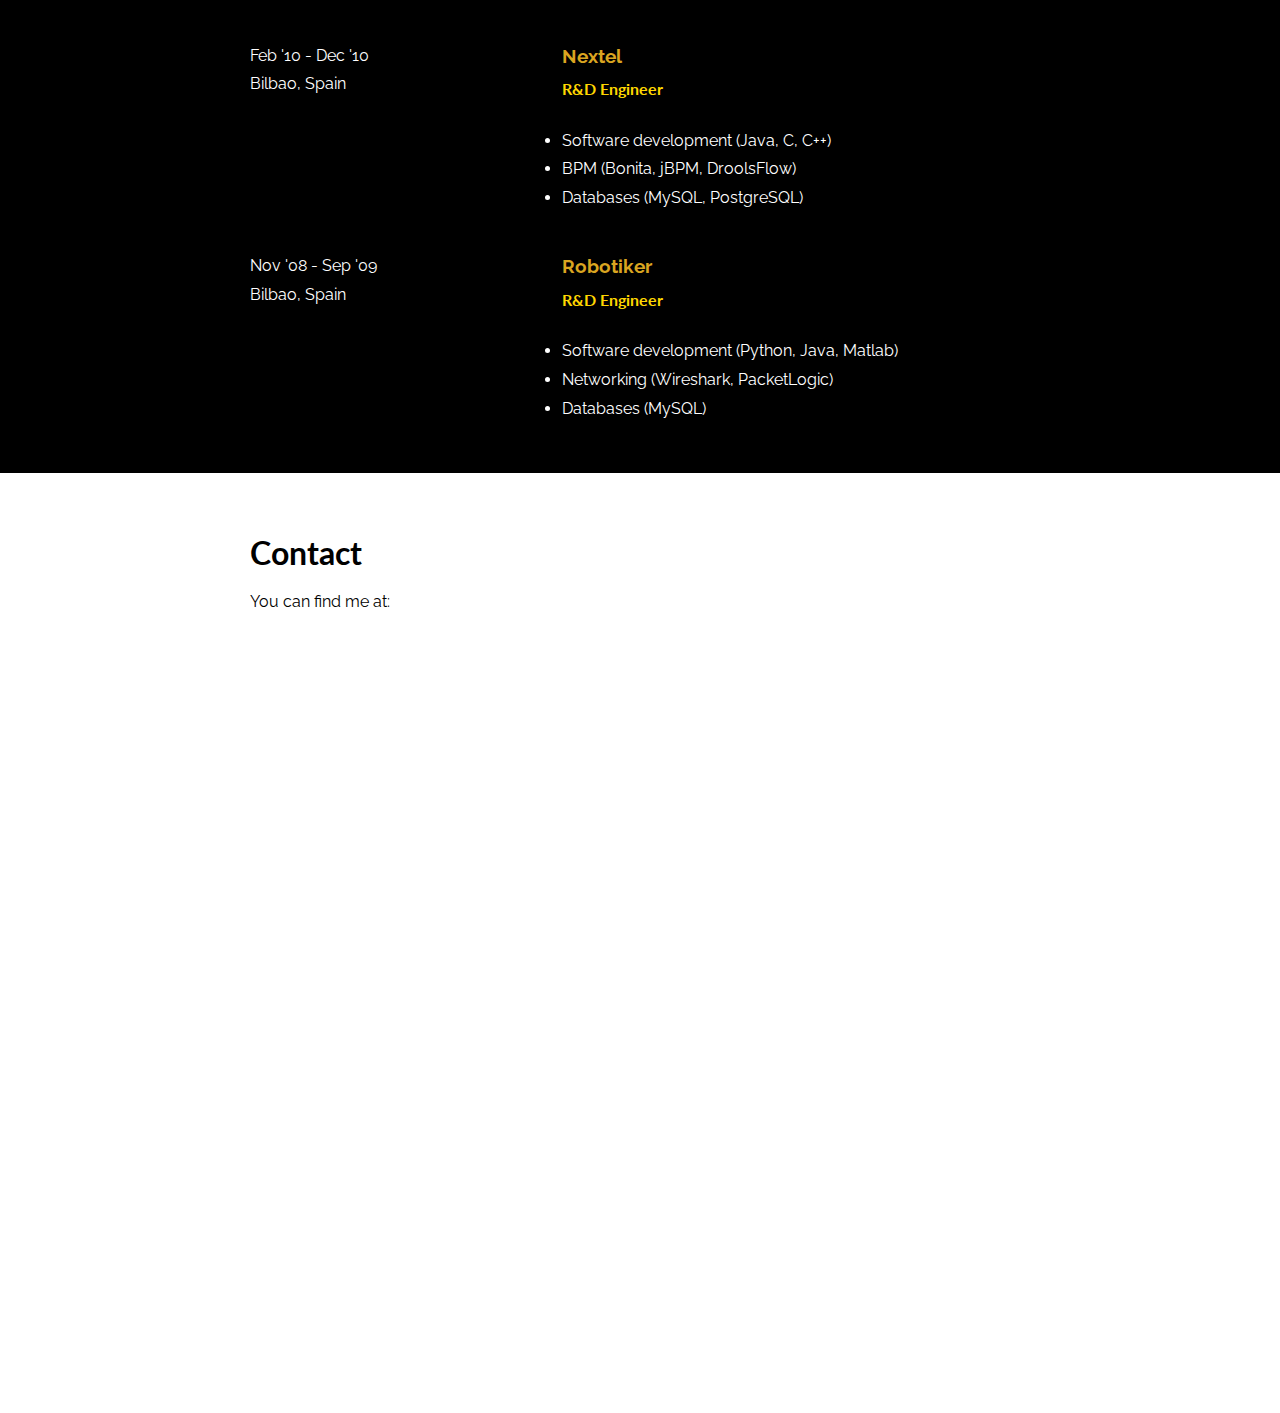
==== commit d0a883eb: "updated cover letter" ====
--- a/index.html
+++ b/index.html
@@ -5,10 +5,12 @@
     <meta charset="UTF-8">
     <meta name="viewport" content="width=device-width, initial-scale=1">
     <title>Gaizka DC | Software Engineer</title>
+    <link rel="shortcut icon" type="image/png" href="images/favicon.png">
     <link rel="stylesheet" href="css/style.css">
     <link href="https://fonts.googleapis.com/css2?family=Raleway&display=swap" rel="stylesheet">
     <link href="https://fonts.googleapis.com/css2?family=Lato&family=Raleway&display=swap" rel="stylesheet">
-    <link rel="stylesheet" href="https://use.fontawesome.com/releases/v5.12.1/css/all.css" integrity="sha384-v8BU367qNbs/aIZIxuivaU55N5GPF89WBerHoGA4QTcbUjYiLQtKdrfXnqAcXyTv" crossorigin="anonymous">
+    <link rel="stylesheet" href="https://use.fontawesome.com/releases/v5.12.1/css/all.css"
+        integrity="sha384-v8BU367qNbs/aIZIxuivaU55N5GPF89WBerHoGA4QTcbUjYiLQtKdrfXnqAcXyTv" crossorigin="anonymous">
     <script src="js/script.js"></script>
     <!-- Global site tag (gtag.js) - Google Analytics -->
     <script async src="https://www.googletagmanager.com/gtag/js?id=UA-93479069-6"></script>
@@ -51,9 +53,11 @@
                 <h2>About</h2>
                 <p>Hi all!</p>
                 <p>My name is Gaizka and I'm a Software Engineer based in Madrid.</p>
-                <p>I studied Telecommunications Engineering and have been working in IT for the last 13 years.</p>
-                <p>Although I've been involved in many different fields of Technology, I recently discovered that Software Development is what I enjoy the most, so that's what I've been focusing on lately.</p>
-                <p>I've been lucky enough to work with some of the latest state-of-the-art technologies such as Edge Computing and Artificial Intelligence and really hope to keep it that way.</p>
+                <p>I studied Telecommunications Engineering and have been working in IT for the last 10+ years.</p>
+                <p>Although I've been involved in many different fields of Technology, I recently discovered that
+                    Software Development is what I enjoy the most, so that's what I've been focusing on lately.</p>
+                <p>I've been lucky enough to work with some of the latest state-of-the-art technologies such as Edge
+                    Computing and Artificial Intelligence and really hope to keep it that way.</p>
                 <p>For more specific information, check my <a href="#cv">CV</a> or <a href="#contact">contact</a> me.
                 </p>
             </div>
@@ -254,8 +258,8 @@
                         <a href="https://linkedin.com/in/gaizkadc" class="fab fa-linkedin social" target="_blank"></a>
                         <a href="https://github.com/gaizkadc" class="fab fa-github social" target="_blank"></a>
                         <a href="mailto:gaizka@gaizkadc.com?Subject=Hi%20Gaizka" class="fas fa-envelope social" target="_blank"></a>
-                        <a href="https://twitter.com/gaizkadev" class="fab fa-twitter social" target="_blank"></a>
-                        <a href="https://instagram.com/gaizka.dc" class="fab fa-instagram social" target="_blank"></a>
+                        <!-- <a href="https://twitter.com/gaizkadev" class="fab fa-twitter social" target="_blank"></a>
+                        <a href="https://instagram.com/gaizka.dc" class="fab fa-instagram social" target="_blank"></a> -->
                     </div>
                 </div>
             </div>
--- a/css/style.css
+++ b/css/style.css
@@ -3,8 +3,7 @@
     margin: 0px auto;
 }
 
-html,
-body {
+html, body {
     scroll-behavior: smooth;
     background-color: black;
     color: white;
@@ -208,14 +207,11 @@
     color: goldenrod;
 }
 
-.site404 {
-    font-family: 'Lato', sans-serif;
-}
-
 .site404 h1 {
     font-size: 8rem;
     color: gold;
     padding: 20% 0;
+    font-family: 'Lato', sans-serif;
 }
 
 .site404 h2 {
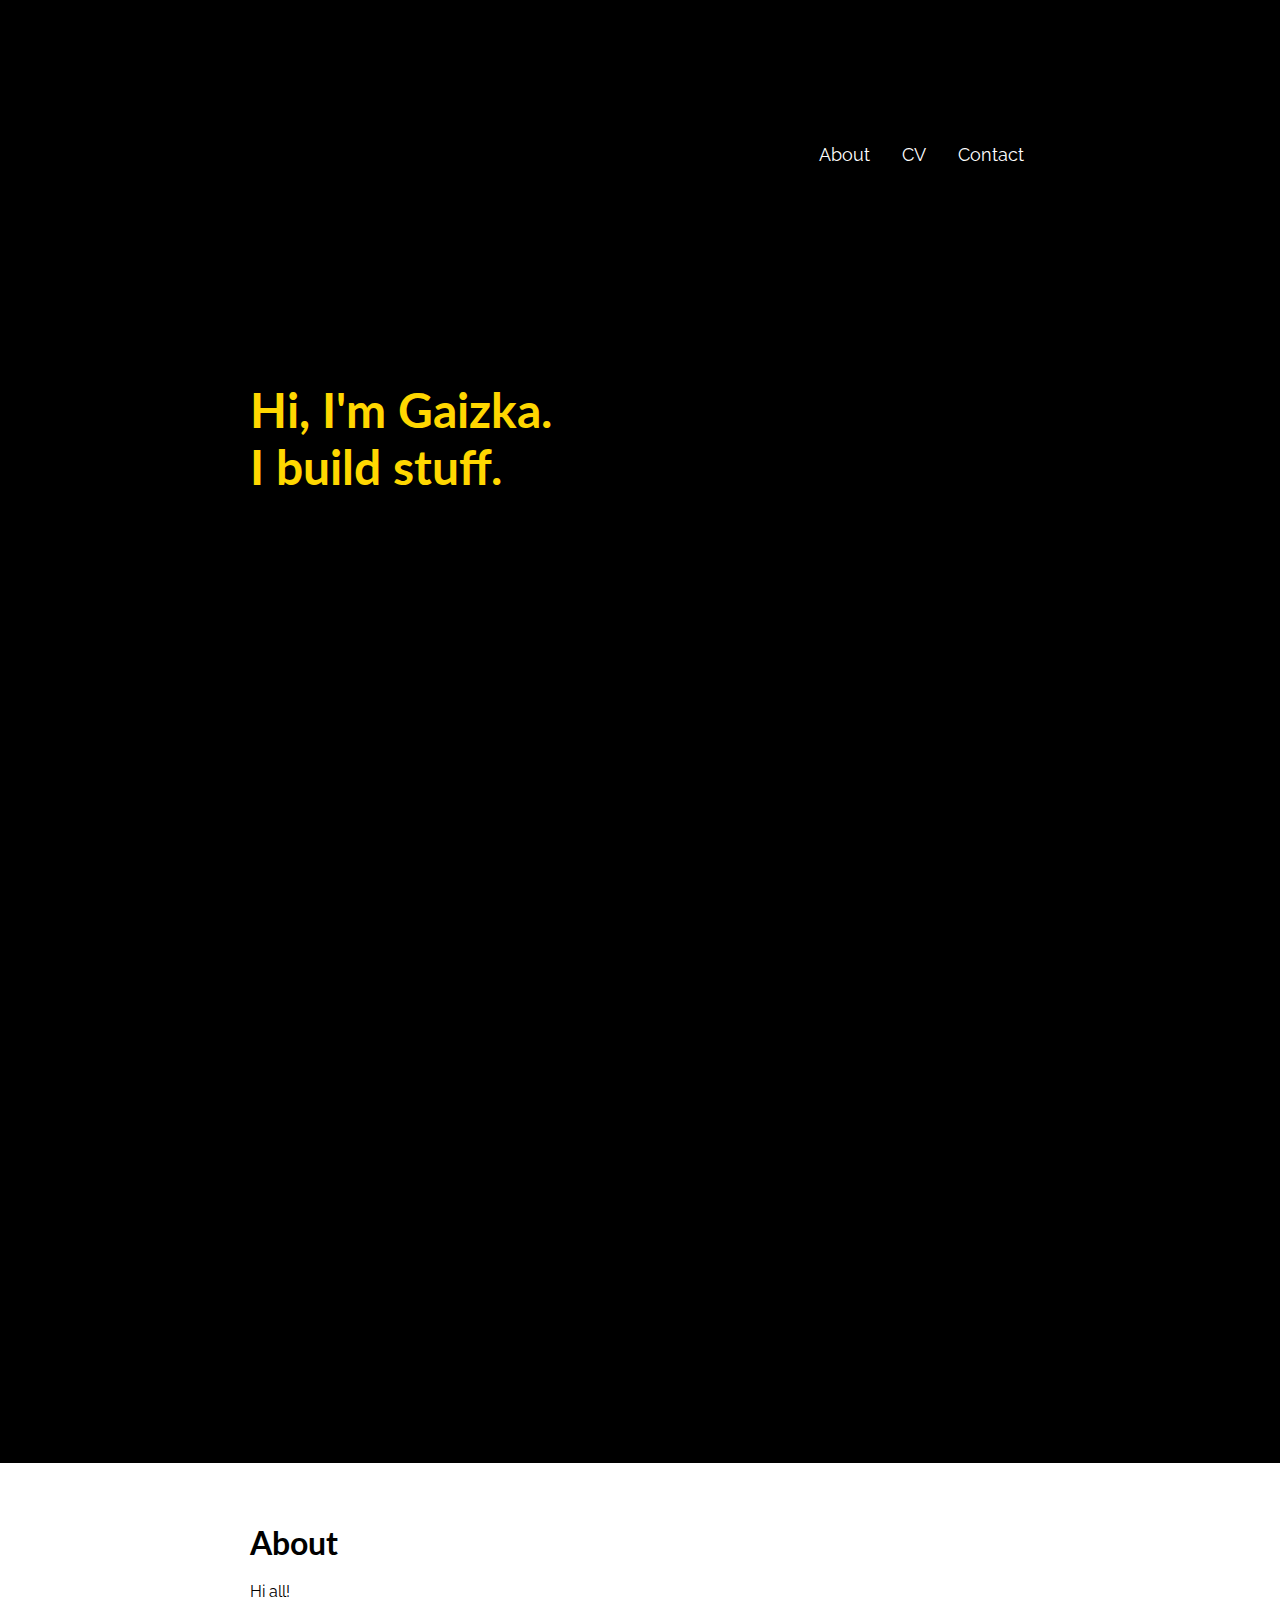
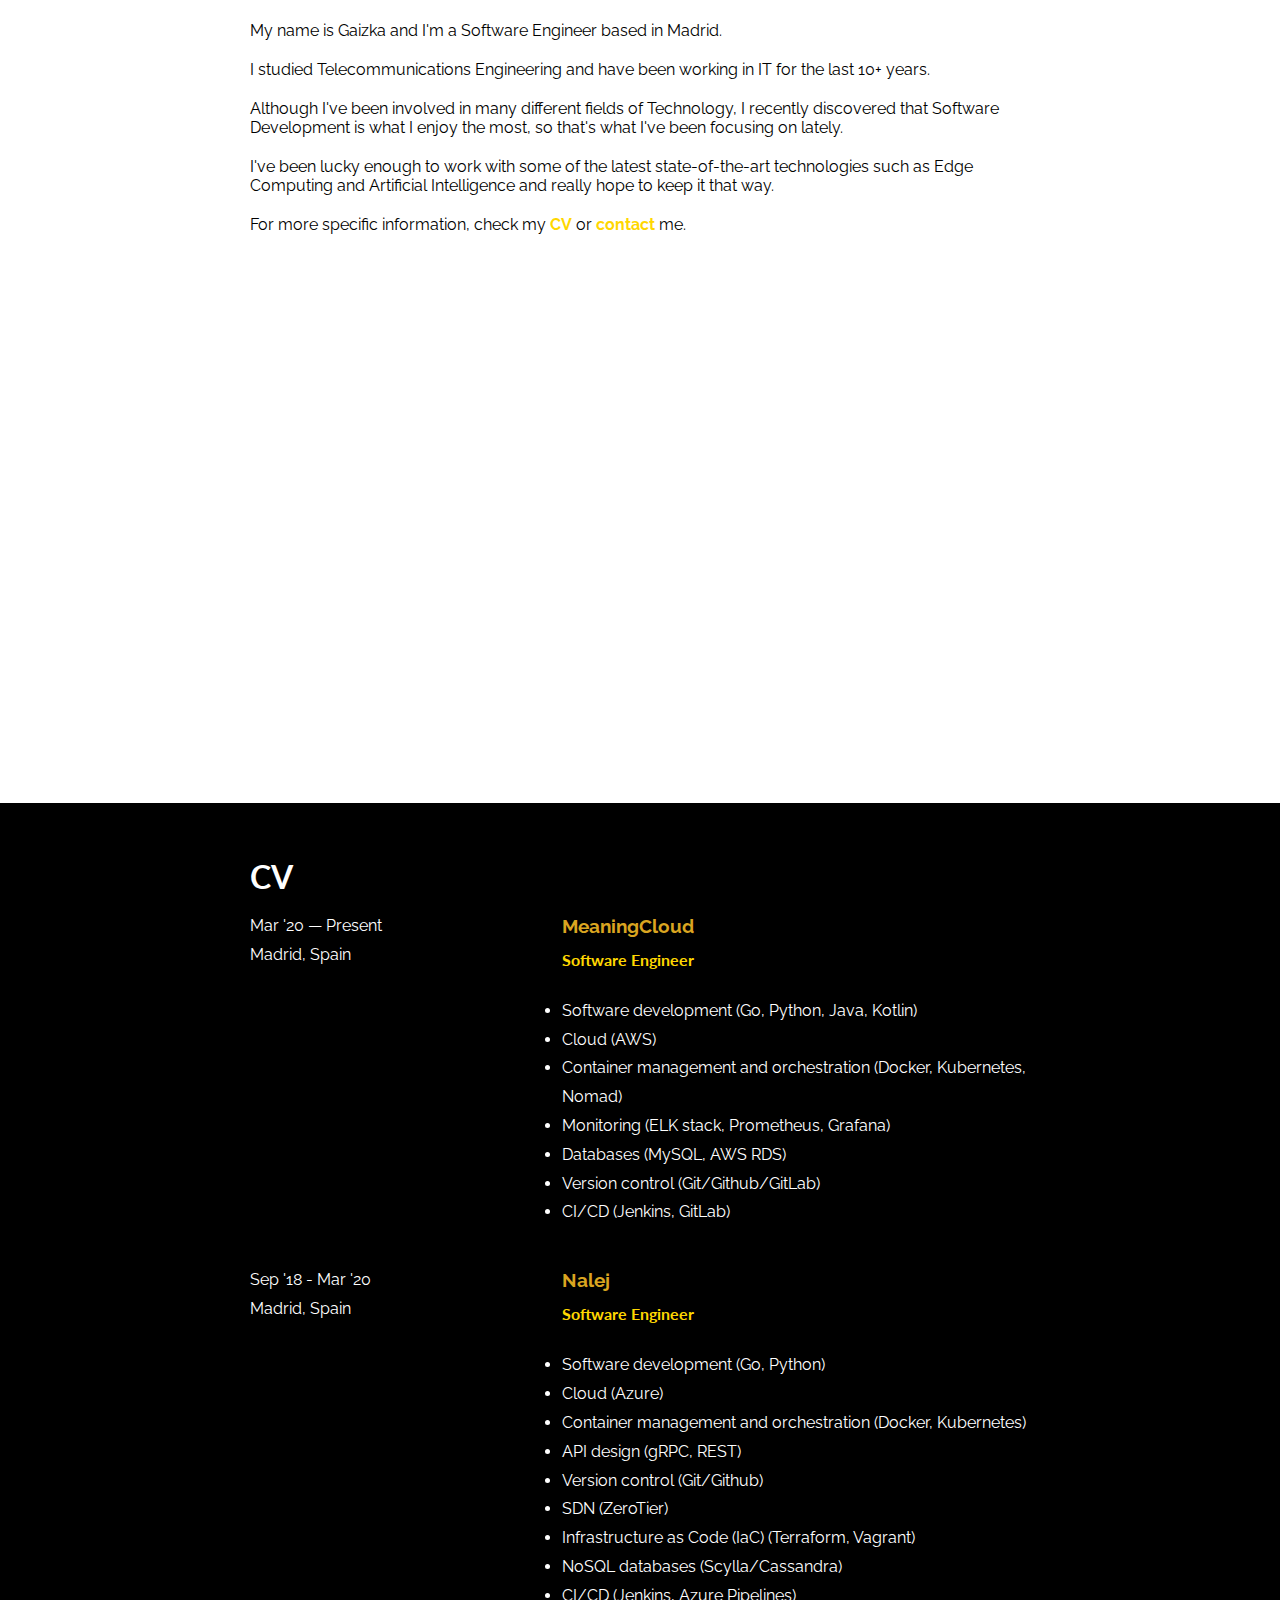
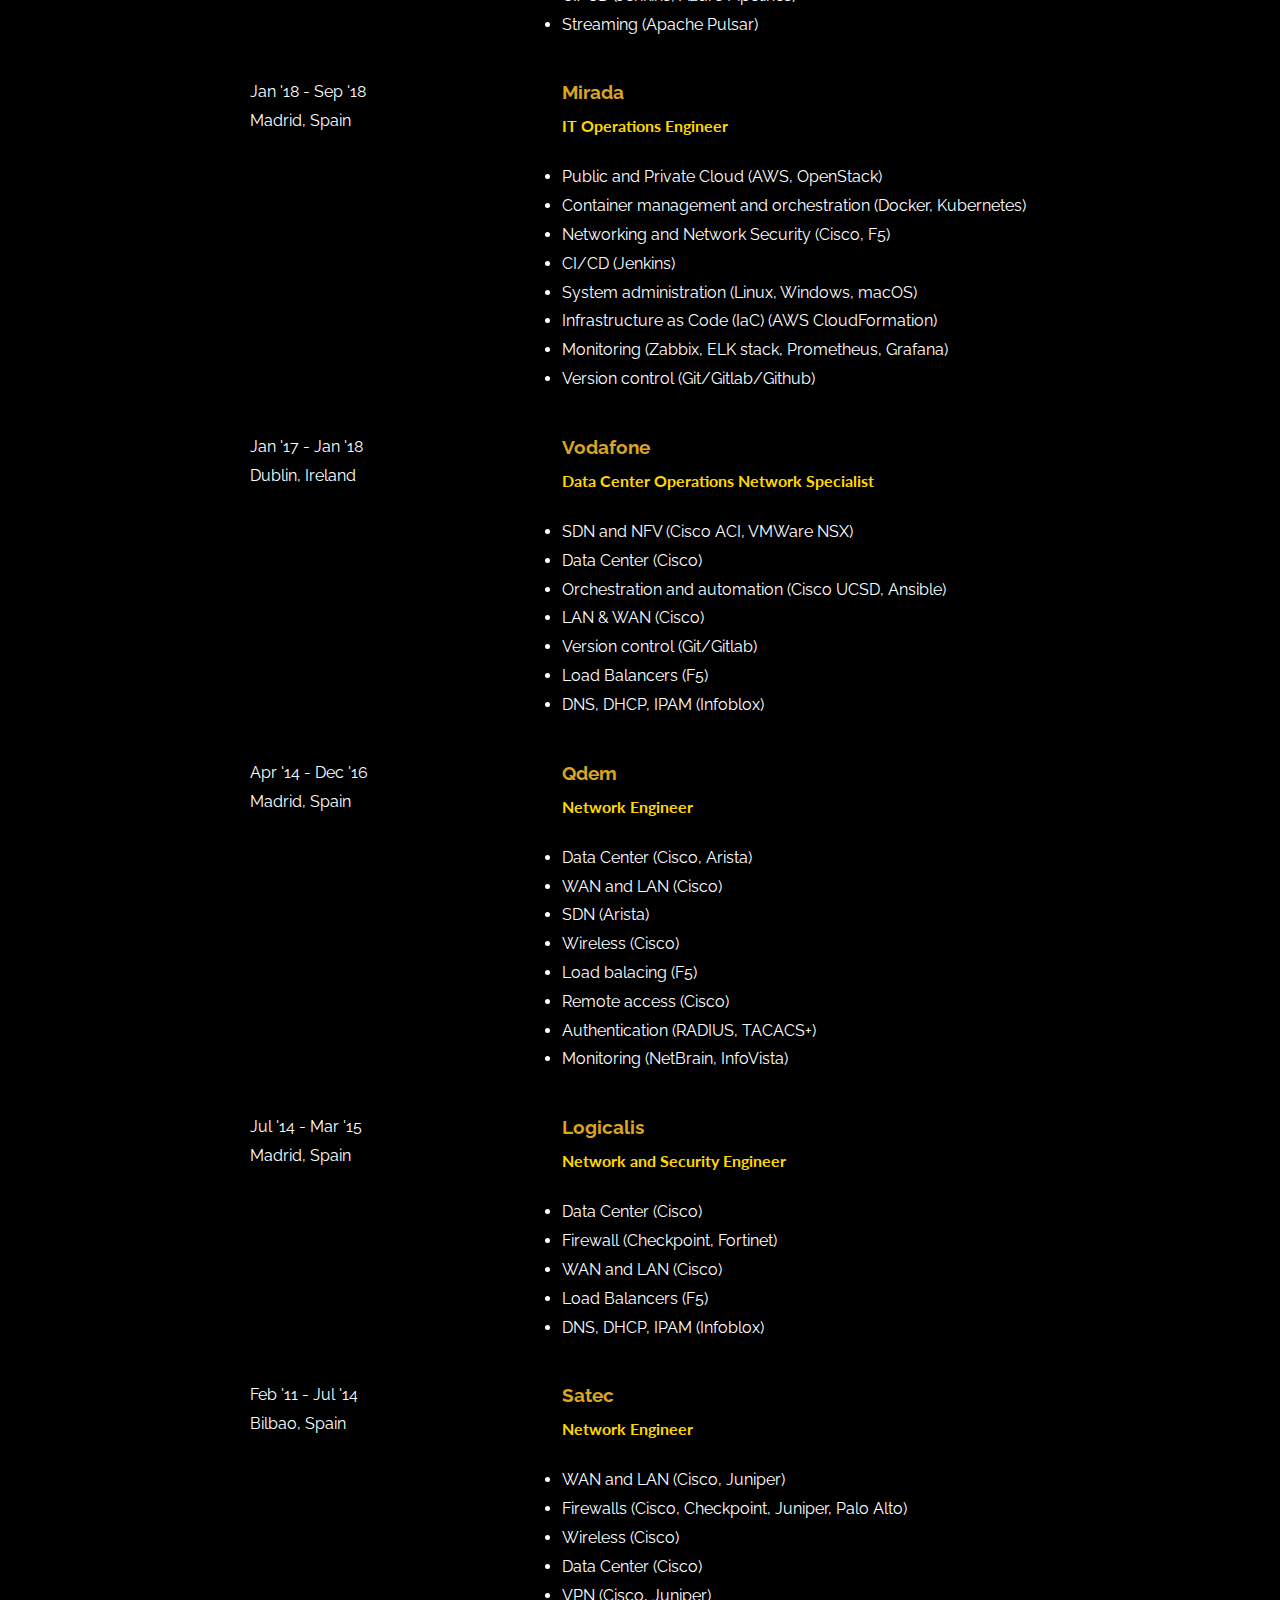
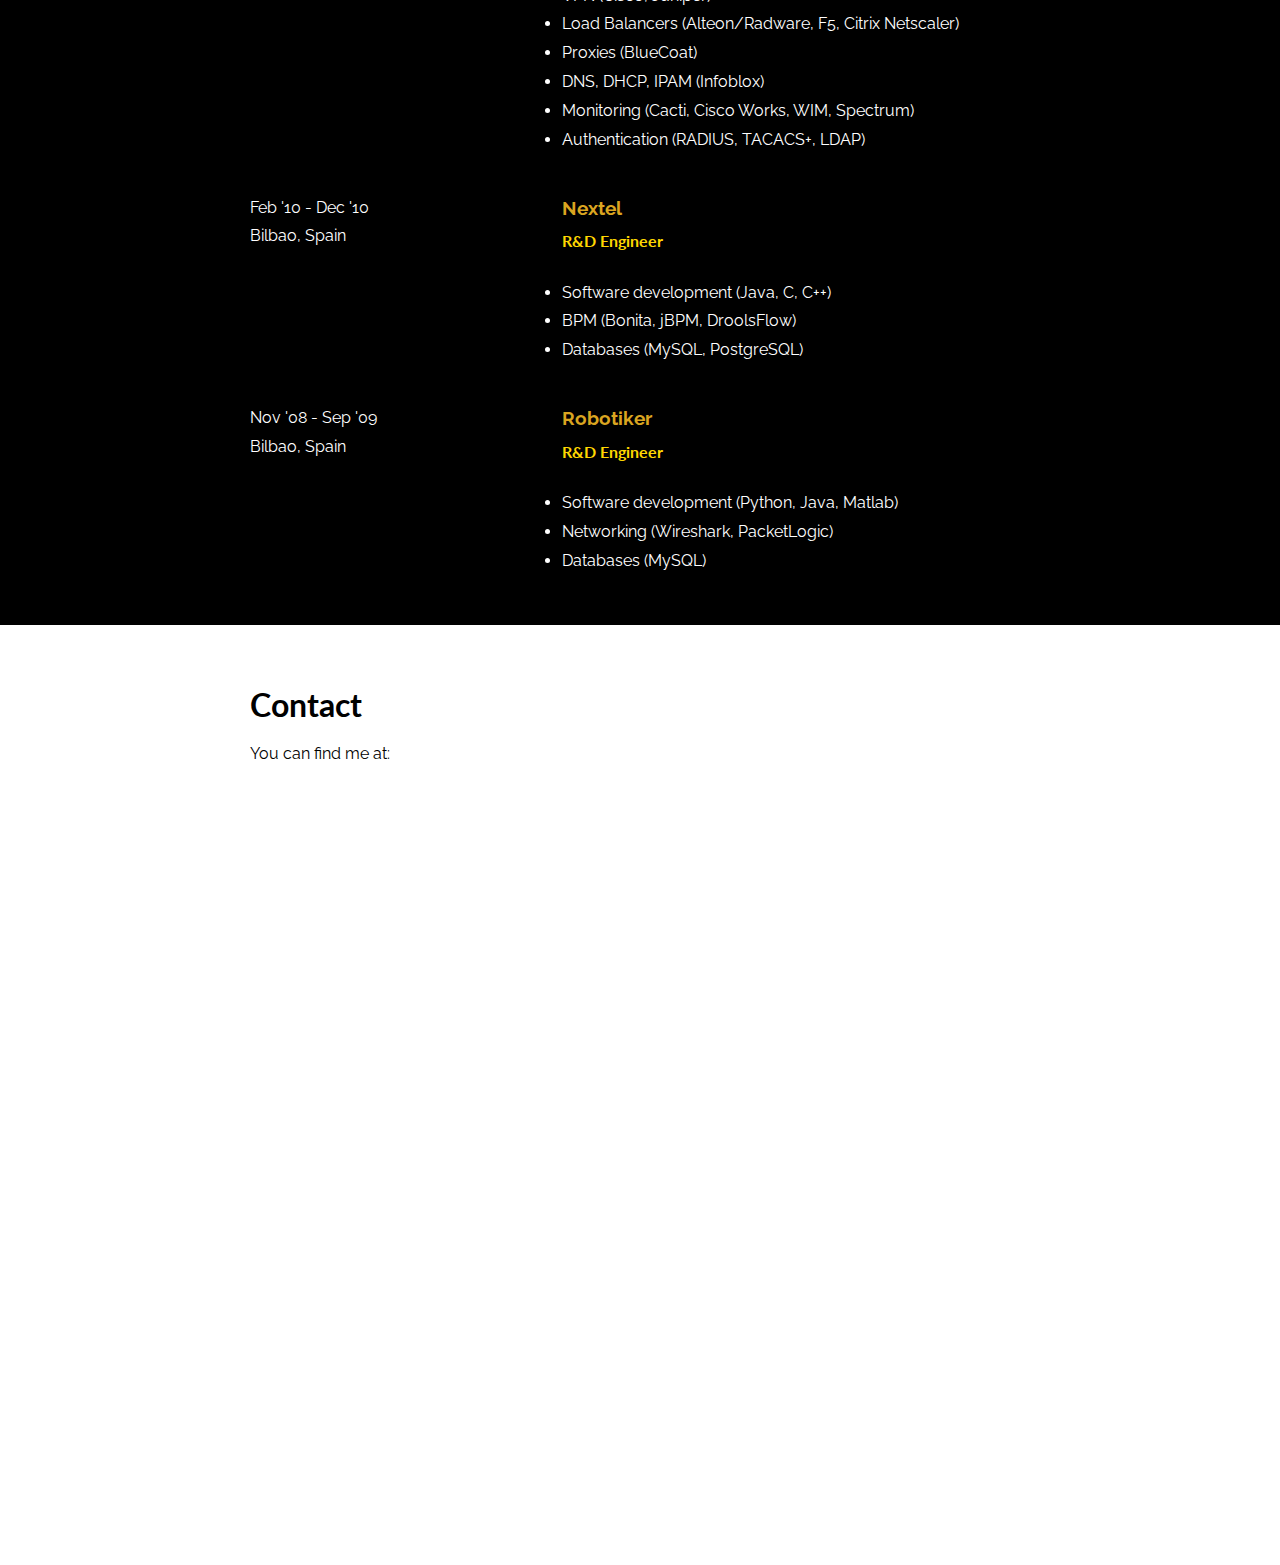
==== commit b96a8187: "march changed to mar in mc dates" ====
--- a/index.html
+++ b/index.html
@@ -69,7 +69,7 @@
                 <h2>CV</h2>
                 <div class="position">
                     <div class="date-location">
-                        <p>March ' 20 — Present</p>
+                        <p>Mar '20 — Present</p>
                         <p>Madrid, Spain</p>
                     </div>
                     <div class="summary">
--- a/css/style.css
+++ b/css/style.css
@@ -17,7 +17,7 @@
 
 section {
     min-height: 100vh;
-    border: 0px;
+    border: 20px;
     width: 100%;
     display: inline-block;
     padding: 20px 0px;
@@ -36,7 +36,6 @@
 }
 
 .header-logo {
-    padding: 10px;
     height: 100px;
 }
 
@@ -87,12 +86,14 @@
 }
 
 #home {
-    padding-top: 15%;
+    /* padding-top: 15%; */
+    padding: 15% 0px;
     color: white;
 }
 
 #home h1 {
     color: gold;
+    padding: 10px;
 }
 
 #about {
